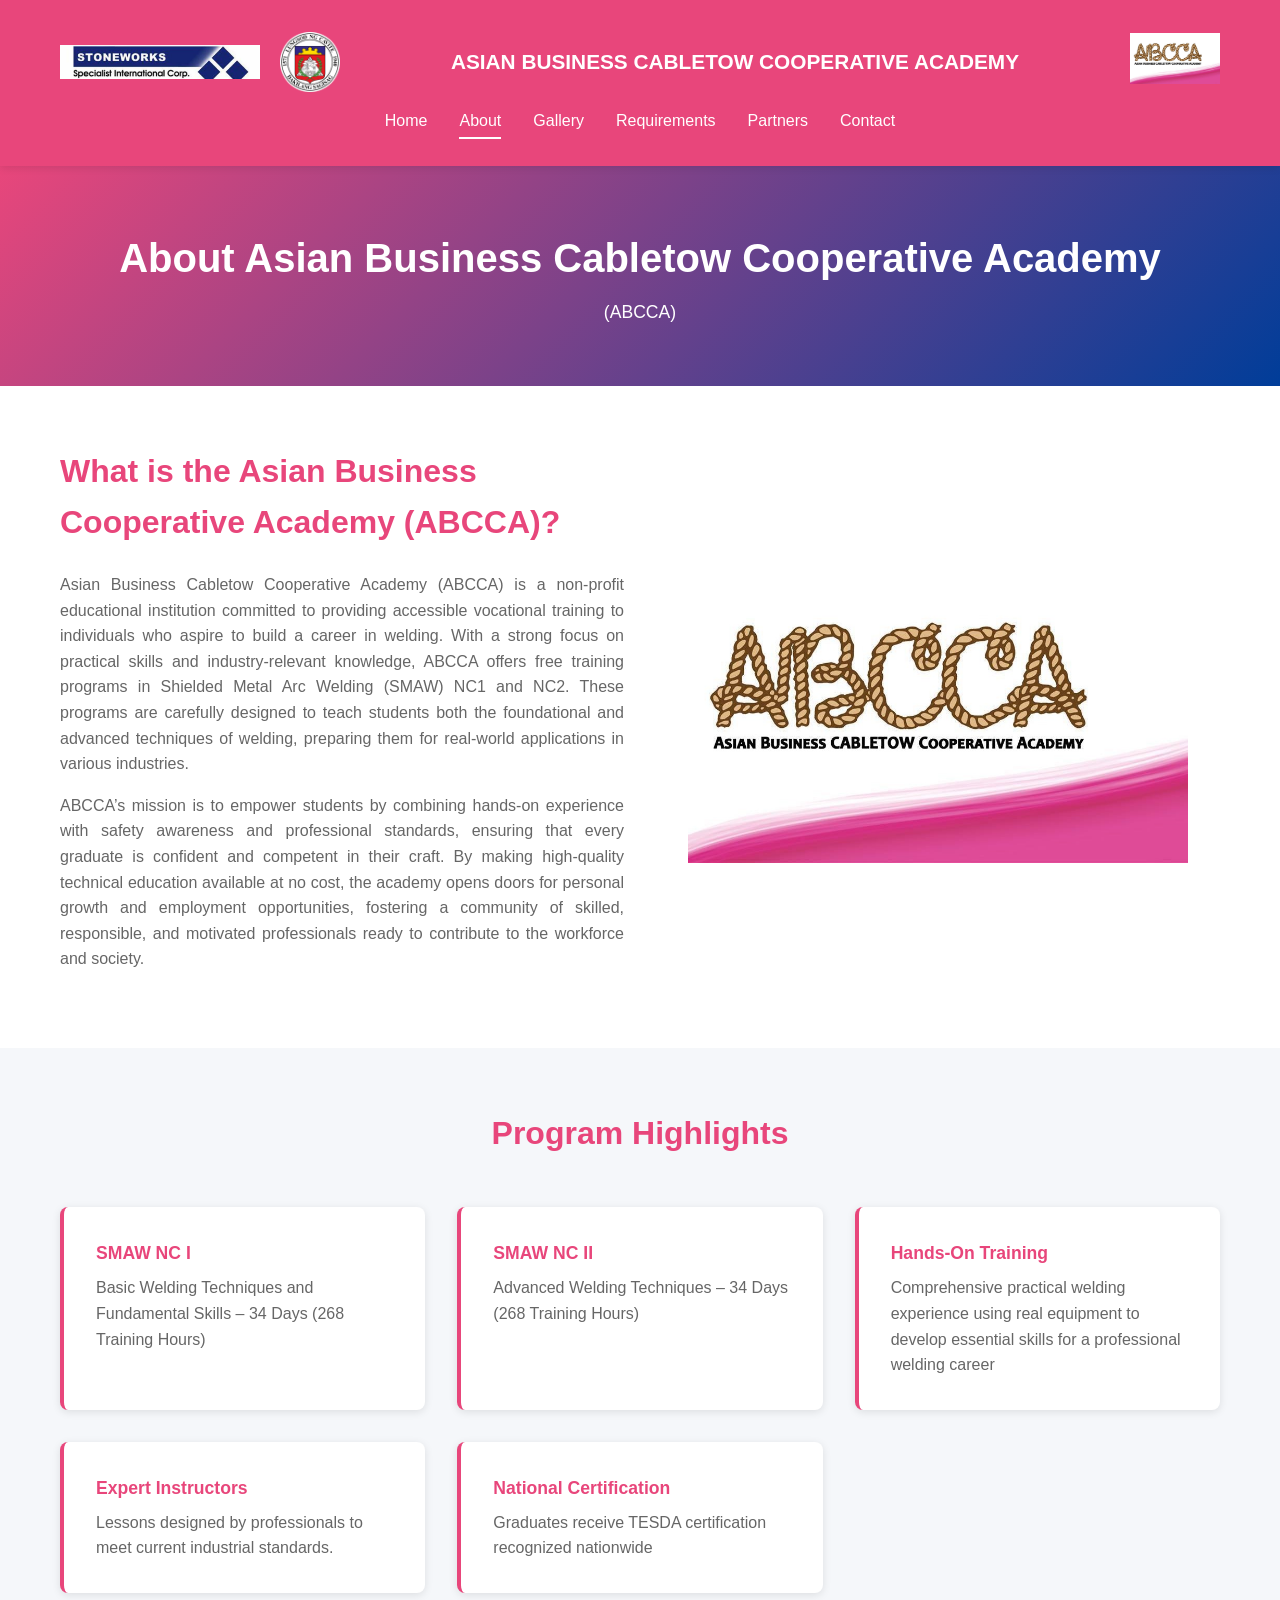
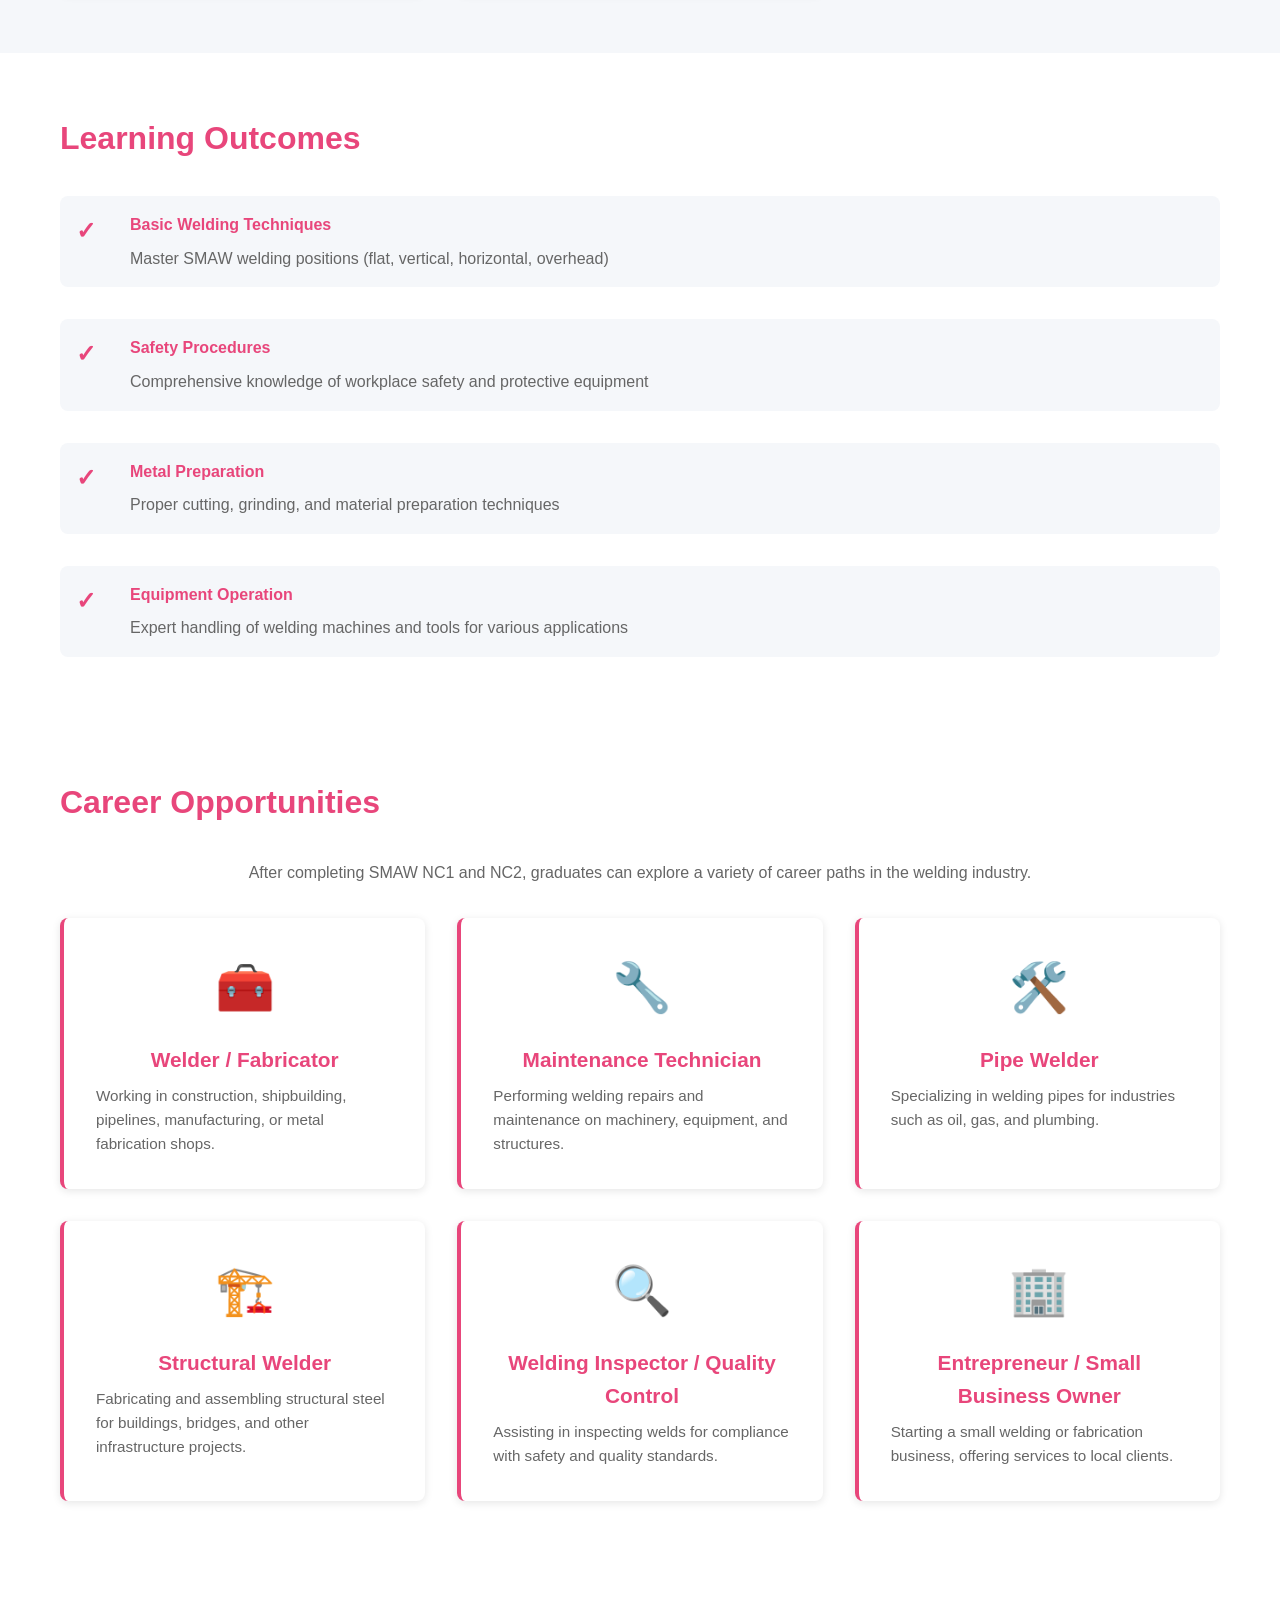
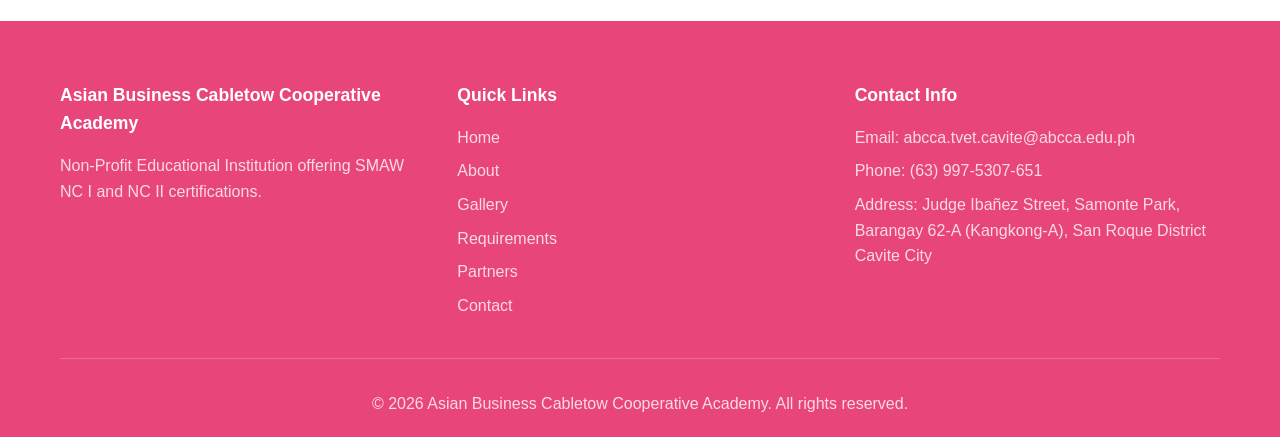
==== about.html @ 3b121208 "Add files via upload" ====
<!DOCTYPE html>
<html lang="en">
<head>
    <meta charset="UTF-8">
    <meta name="viewport" content="width=device-width, initial-scale=1.0">
    <title>About SMAW Welding Training Program</title>
    <link rel="stylesheet" href="styles.css">
</head>
<body>
    <!-- Navigation Bar -->
    <nav class="navbar">
        <div class="nav-container-vertical">

            <!-- TOP ROW -->
            <div class="header-top">

                <div class="logo-left">
                    <img src="SSIC_LOGO.jpg" alt="Stoneworks Logo">
                    <img src="LGU_LOGO.png" alt="LGU Logo">
                </div>

                <h1 class="site-title">
                    ASIAN BUSINESS CABLETOW COOPERATIVE ACADEMY
                </h1>

                <div class="logo-right">
                    <img src="ABCCA_LOGO.jpg" alt="ABCCA Logo">
                </div>

            </div>

            <!-- MENU -->
            <ul class="nav-menu-left" id="navMenu">
                <li><a href="index.html" >Home</a></li>
                <li><a href="about.html" class="active">About</a></li>
                <li><a href="projects.html">Gallery</a></li>
                <li><a href="sponsors.html">Requirements</a></li>
                <li><a href="partners.html">Partners</a></li>
                <li><a href="contact.html">Contact</a></li>
            </ul>

        </div>
    </nav>

    <!-- Main Content -->
    <main>
        <!-- Page Header -->
        <section class="page-header">
            <div class="container">
                <h2>About Asian Business Cabletow Cooperative Academy</h2>
                <p>(ABCCA)</p>
            </div>
        </section>

        <!-- Program Overview -->
        <section class="content-section">
            <div class="container">
                <div class="content-wrapper">
                    <div class="content-text">
                        <h3>What is the Asian Business Cooperative Academy (ABCCA)?</h3>
                        <p>Asian Business Cabletow Cooperative Academy (ABCCA) is a non-profit educational institution committed to providing accessible vocational training to individuals who aspire to build a career in welding. With a strong focus on practical skills and industry-relevant knowledge, ABCCA offers free training programs in Shielded Metal Arc Welding (SMAW) NC1 and NC2. These programs are carefully designed to teach students both the foundational and advanced techniques of welding, preparing them for real-world applications in various industries.</p>
                        <p>ABCCA’s mission is to empower students by combining hands-on experience with safety awareness and professional standards, ensuring that every graduate is confident and competent in their craft. By making high-quality technical education available at no cost, the academy opens doors for personal growth and employment opportunities, fostering a community of skilled, responsible, and motivated professionals ready to contribute to the workforce and society.</p>
                    </div>
                    <div class="content-image">
                        <img src="ABCCA_LOGO.jpg" style="width: 500px; height: 300px;">
                    </div>
                </div>
            </div>
        </section>

        <!-- Program Details -->
        <section class="program-details">
            <div class="container">
                <h3>Program Highlights</h3>
                <div class="details-grid">
                    <div class="detail-item">
                        <h4>SMAW NC I</h4>
                        <p>Basic Welding Techniques and Fundamental Skills – 34 Days (268 Training Hours)</p>
                    </div>
                    <div class="detail-item">
                        <h4>SMAW NC II</h4>
                        <p>Advanced Welding Techniques – 34 Days (268 Training Hours)</p>
                    </div>
                    <div class="detail-item">
                        <h4>Hands-On Training</h4>
                        <p>Comprehensive practical welding experience using real equipment to develop essential skills for a professional welding career</p>
                    </div>
                    <div class="detail-item">
                        <h4>Expert Instructors</h4>
                        <p>Lessons designed by professionals to meet current industrial standards.</p>
                    </div>
                    <div class="detail-item">
                        <h4>National Certification</h4>
                        <p>Graduates receive TESDA certification recognized nationwide</p>
                    </div>
                </div>
            </div>
        </section>

        <!-- Learning Outcomes -->
        <section class="content-section">
            <div class="container">
                <h3>Learning Outcomes</h3>
                <div class="outcomes-list">
                    <div class="outcome-item">
                        <span class="outcome-number">✓</span>
                        <div class="outcome-content">
                            <h4>Basic Welding Techniques</h4>
                            <p>Master SMAW welding positions (flat, vertical, horizontal, overhead)</p>
                        </div>
                    </div>
                    <div class="outcome-item">
                        <span class="outcome-number">✓</span>
                        <div class="outcome-content">
                            <h4>Safety Procedures</h4>
                            <p>Comprehensive knowledge of workplace safety and protective equipment</p>
                        </div>
                    </div>
                    <div class="outcome-item">
                        <span class="outcome-number">✓</span>
                        <div class="outcome-content">
                            <h4>Metal Preparation</h4>
                            <p>Proper cutting, grinding, and material preparation techniques</p>
                        </div>
                    </div>
                    <div class="outcome-item">
                        <span class="outcome-number">✓</span>
                        <div class="outcome-content">
                            <h4>Equipment Operation</h4>
                            <p>Expert handling of welding machines and tools for various applications</p>
                        </div>
                    </div>
                </div>
            </div>
        </section>

        <!-- Career Opportunities -->
       <section class="content-section">
    <div class="container">
        <h3>Career Opportunities</h3>
        <p style="text-align: center; color: var(--text-light); margin-bottom: 2rem;">
            After completing SMAW NC1 and NC2, graduates can explore a variety of career paths in the welding industry.
        </p>
        <div class="partners-grid">
            <div class="partner-card">
                <div class="partner-logo">🧰</div>
                <h4>Welder / Fabricator</h4>
                <p class="partner-summary">
                    Working in construction, shipbuilding, pipelines, manufacturing, or metal fabrication shops.
                </p>
            </div>

            <div class="partner-card">
                <div class="partner-logo">🔧</div>
                <h4>Maintenance Technician</h4>
                <p class="partner-summary">
                    Performing welding repairs and maintenance on machinery, equipment, and structures.
                </p>
            </div>

            <div class="partner-card">
                <div class="partner-logo">🛠️</div>
                <h4>Pipe Welder</h4>
                <p class="partner-summary">
                    Specializing in welding pipes for industries such as oil, gas, and plumbing.
                </p>
            </div>

            <div class="partner-card">
                <div class="partner-logo">🏗️</div>
                <h4>Structural Welder</h4>
                <p class="partner-summary">
                    Fabricating and assembling structural steel for buildings, bridges, and other infrastructure projects.
                </p>
            </div>

            <div class="partner-card">
                <div class="partner-logo">🔍</div>
                <h4>Welding Inspector / Quality Control</h4>
                <p class="partner-summary">
                    Assisting in inspecting welds for compliance with safety and quality standards.
                </p>
            </div>

            <div class="partner-card">
                <div class="partner-logo">🏢</div>
                <h4>Entrepreneur / Small Business Owner</h4>
                <p class="partner-summary">
                    Starting a small welding or fabrication business, offering services to local clients.
                </p>
            </div>
        </div>
    </div>
</section>
    </main>

    <!-- Footer -->
    <footer class="footer">
        <div class="container">
            <div class="footer-content">
                <div class="footer-section">
                    <h4>Asian Business Cabletow Cooperative Academy</h4>
                    <p>Non-Profit Educational Institution offering SMAW NC I and NC II certifications.</p>
                </div>
                <div class="footer-section">
                    <h4>Quick Links</h4>
                    <ul>
                        <li><a href="index.html">Home</a></li>
                        <li><a href="about.html">About</a></li>
                        <li><a href="projects.html">Gallery</a></li>
                        <li><a href="sponsors.html">Requirements</a></li>
                        <li><a href="partners.html">Partners</a></li>
                        <li><a href="contact.html">Contact</a></li>
                    </ul>
                </div>
                <div class="footer-section">
                    <h4>Contact Info</h4>
                    <p>Email: abcca.tvet.cavite@abcca.edu.ph</p>
                    <p>Phone: (63) 997-5307-651</p>
                    <p>Address: Judge Ibañez Street, Samonte Park, Barangay 62-A (Kangkong-A), San Roque District Cavite City</p>
                </div>
            </div>
            <div class="footer-bottom">
                <p>&copy; 2026 Asian Business Cabletow Cooperative Academy. All rights reserved.</p>
            </div>
        </div>
    </footer>

    <script src="script.js"></script>
</body>
</html>
---- styles.css ----
/* ===================================
   General Styles & Variables
   =================================== */

:root {
    --primary-color:#E8457Afd;
    --primary-dark: #003d99;
    --primary-light: #4d82b8;
    --secondary-color: #ffffff;
    --text-color: #333333;
    --text-light: #666666;
    --background-color: #f5f7fa;
    --border-color: #e0e0e0;
    --shadow: 0 2px 8px rgba(0, 0, 0, 0.1);
    --shadow-lg: 0 8px 16px rgba(0, 0, 0, 0.15);
}

* {
    margin: 0;
    padding: 0;
    box-sizing: border-box;
}

html {
    scroll-behavior: smooth;
}

body {
    font-family: 'Segoe UI', Tahoma, Geneva, Verdana, sans-serif;
    color: var(--text-color);
    line-height: 1.6;
    background-color: var(--secondary-color);
}

.container {
    max-width: 1200px;
    margin: 0 auto;
    padding: 0 20px;
}

/* ===================================
   Navigation Bar
   =================================== */

.navbar {
    background-color: var(--primary-color);
    padding: 1rem 0;
    position: sticky;
    top: 0;
    z-index: 100;
    box-shadow: var(--shadow);
}

.nav-container-vertical {
    max-width: 1200px;
    margin: 0 auto;
    padding: 1rem 20px;
    display: flex;
    flex-direction: column;
    gap: 1rem;
}

.logo h1 {
    color: var(--secondary-color);
    font-size: 1.5rem;
    font-weight: 700;
    text-decoration: none;
    white-space: nowrap;
}

.nav-menu-left{
    display:flex;
    justify-content:center;
    list-style:none;
    gap:2rem;
    flex-wrap:wrap;
    align-items:center;
}

.nav-menu-left a {
    color: var(--secondary-color);
    text-decoration: none;
    font-weight: 500;
    transition: color 0.3s ease;
    padding: 0.5rem 0;
    border-bottom: 2px solid transparent;
    position:relative;
}

.nav-menu-left a::after{
    content:"";
    position:absolute;
    left:0;
    bottom:-5px;
    width:0%;
    height:2px;
    background:white;
    transition:0.3s;
}

.nav-menu-left a:hover::after{
    width:100%;
}

.nav-menu-left a:hover,
.nav-menu-left a.active {
    color: #fff;
    border-bottom-color: var(--secondary-color);
}

.menu-toggle {
    display: none;
    flex-direction: column;
    background: none;
    border: none;
    cursor: pointer;
    gap: 0.5rem;
}

.menu-toggle span {
    width: 25px;
    height: 3px;
    background-color: var(--secondary-color);
    border-radius: 3px;
    transition: 0.3s ease;
}



/* HEADER TOP AREA */
.logo{
    display:flex;
    align-items:center;
    justify-content:space-between;
    width:100%;
}

/* LEFT PARTNER LOGOS */
.logo-left{
    display:flex;
    align-items:center;
    gap:25px;
}

/* CONTROL LOGO SIZES */
.logo-left img:first-child{
    width:200px;
    height:auto;
}

.logo-left img:last-child{
    width:70px;
    height:auto;
}

/* RIGHT LOGO */
.logo > img{
    width:90px;
    height:auto;
}

/* CENTER TITLE */
.logo h1{
    flex:1;
    text-align:center;
    font-size:1.2rem;
    letter-spacing:1px;
}

/* HEADER TOP ROW */
.header-top{
    display:flex;
    align-items:center;
    justify-content:space-between;
    width:100%;
}

/* LEFT LOGOS */
.logo-left{
    display:flex;
    align-items:center;
    gap:20px;
}

.logo-left img:first-child{
    width:200px;
}

.logo-left img:last-child{
    width:60px;
}

/* CENTER TITLE */
.site-title{
    flex:1;
    text-align:center;
    font-size:1.3rem;
    color:var(--secondary-color);
    font-weight:700;
}

/* RIGHT LOGO */
.logo-right img{
    width:90px;
}

/* MENU CENTER */
.nav-menu-left{
    justify-content:center;
}

/* ===================================
   Hero Section
   =================================== */

.hero {
    background: linear-gradient(135deg, var(--primary-color) 0%, var(--primary-dark) 100%);
    color: var(--secondary-color);
    padding: 100px 20px;
    text-align: center;
    min-height: 500px;
    display: flex;
    align-items: center;
    justify-content: center;
}

.hero-content h2 {
    font-size: 3rem;
    margin-bottom: 1rem;
    font-weight: 700;
}

.hero-content p {
    font-size: 1.5rem;
    margin-bottom: 2rem;
    font-weight: 300;
}

/* ===================================
   Buttons
   =================================== */

.btn {
    display: inline-block;
    padding: 12px 30px;
    border: none;
    border-radius: 5px;
    font-size: 1rem;
    cursor: pointer;
    transition: all 0.3s ease;
    text-decoration: none;
    font-weight: 600;
}

.btn-primary {
    background-color: var(--primary-color);
    color: var(--secondary-color);
}

.btn-primary:hover {
    background-color: var(--primary-dark);
    transform: translateY(-2px);
    box-shadow: var(--shadow-lg);
}

.btn-secondary {
    background-color: var(--secondary-color);
    color: var(--primary-color);
    border: 2px solid var(--primary-color);
}

.btn-secondary:hover {
    background-color: var(--primary-color);
    color: var(--secondary-color);
    transform: translateY(-2px);
}

.btn-small {
    padding: 8px 16px;
    font-size: 0.9rem;
}

/* ===================================
   Features Section
   =================================== */

.features {
    background-color: var(--background-color);
    padding: 80px 20px;
}

.features h2 {
    text-align: center;
    font-size: 2.5rem;
    margin-bottom: 3rem;
    color: var(--primary-color);
}

.features-grid {
    display: grid;
    grid-template-columns: repeat(auto-fit, minmax(250px, 1fr));
    gap: 2rem;
}

.feature-card {
    background: var(--secondary-color);
    padding: 2rem;
    border-radius: 8px;
    text-align: center;
    box-shadow: var(--shadow);
    transition: all 0.3s ease;
}

.feature-card:hover {
    transform: translateY(-5px);
    box-shadow: var(--shadow-lg);
}

.feature-icon {
    font-size: 3rem;
    margin-bottom: 1rem;
}

.feature-card h3 {
    color: var(--primary-color);
    margin-bottom: 1rem;
    font-size: 1.3rem;
}

.feature-card p {
    color: var(--text-light);
}

/* ===================================
   CTA Section
   =================================== */

.cta {
    background: linear-gradient(135deg, var(--primary-color) 0%, var(--primary-dark) 100%);
    color: var(--secondary-color);
    padding: 60px 20px;
    text-align: center;
}

.cta h2 {
    font-size: 2.5rem;
    margin-bottom: 1rem;
}

.cta p {
    font-size: 1.2rem;
    margin-bottom: 2rem;
}

/* ===================================
   Page Header
   =================================== */

.page-header {
    background: linear-gradient(135deg, var(--primary-color) 0%, var(--primary-dark) 100%);
    color: var(--secondary-color);
    padding: 60px 20px;
    text-align: center;
}

.page-header h2 {
    font-size: 2.5rem;
    margin-bottom: 0.5rem;
}

.page-header p {
    font-size: 1.1rem;
    font-weight: 300;
}

/* ===================================
   Content Sections
   =================================== */

.content-section {
    padding: 60px 20px;
}

.content-section h3 {
    font-size: 2rem;
    color: var(--primary-color);
    margin-bottom: 2rem;
}

.content-wrapper {
    display: grid;
    grid-template-columns: 1fr 1fr;
    gap: 2rem;
    align-items: center;
}

.content-text h3 {
    color: var(--primary-color);
    margin-bottom: 1.5rem;
}

.content-text p {
    color: var(--text-light);
    margin-bottom: 1rem;
    text-align: justify;
}

.content-image {
    text-align: center;
}

.placeholder-image {
    font-size: 8rem;
    background: var(--background-color);
    padding: 40px;
    border-radius: 8px;
    display: inline-block;
}

/* ===================================
   Contact Section (centering adjustments)
   =================================== */

.contact-info {
    max-width: 1000px;
    margin: 0 auto;
    padding: 40px 20px;
}

.contact-info h3 {
    text-align: center;
    margin-bottom: 2rem;
    color: var(--primary-color);
    font-size: 2rem;
}

.contact-info-grid {
    display: grid;
    grid-template-columns: repeat(auto-fit, minmax(300px, 1fr));
    gap: 2rem;
}

.contact-info .info-item {
    background: var(--secondary-color);
    padding: 1.5rem;
    border-radius: 8px;
    box-shadow: var(--shadow);
    display: flex;
    align-items: flex-start;
    gap: 1rem;
    transition: all 0.3s ease;
}

.contact-info .info-item:hover {
    transform: translateY(-2px);
    box-shadow: var(--shadow-lg);
}

.contact-info .info-icon {
    font-size: 2.5rem;
    min-width: 50px;
}

.contact-info .info-content h4 {
    color: var(--primary-color);
    margin-bottom: 0.5rem;
    font-size: 1.1rem;
}

.contact-info .info-content p {
    margin: 0.25rem 0;
    color: var(--text-light);
}

.contact-info .social-links {
    background: var(--secondary-color);
    padding: 1.5rem;
    border-radius: 8px;
    box-shadow: var(--shadow);
    text-align: center;
}

.contact-info .social-links h4 {
    color: var(--primary-color);
    margin-bottom: 1rem;
}

.social-icons {
    display: flex;
    justify-content: center;
    gap: 1rem;
    flex-wrap: wrap;
}

.social-icon {
    display: inline-block;
    padding: 0.5rem 1rem;
    background: var(--primary-color);
    color: var(--secondary-color);
    text-decoration: none;
    border-radius: 5px;
    transition: all 0.3s ease;
}

.social-icon:hover {
    background: var(--primary-dark);
    transform: translateY(-2px);
}

/* ===================================
   Program Details
   =================================== */

.program-details {
    background-color: var(--background-color);
    padding: 60px 20px;
}

.program-details h3 {
    text-align: center;
    font-size: 2rem;
    color: var(--primary-color);
    margin-bottom: 3rem;
}

.details-grid {
    display: grid;
    grid-template-columns: repeat(auto-fit, minmax(300px, 1fr));
    gap: 2rem;
}

.detail-item {
    background: var(--secondary-color);
    padding: 2rem;
    border-radius: 8px;
    box-shadow: var(--shadow);
    border-left: 4px solid var(--primary-color);
}

.detail-item h4 {
    color: var(--primary-color);
    margin-bottom: 0.5rem;
    font-size: 1.1rem;
}

.detail-item p {
    color: var(--text-light);
}

/* ===================================
   Learning Outcomes
   =================================== */

.outcomes-list {
    display: grid;
    gap: 2rem;
}

.outcome-item {
    display: flex;
    gap: 1.5rem;
    padding: 1rem;
    background: var(--background-color);
    border-radius: 8px;
    align-items: flex-start;
}

.outcome-number {
    font-size: 1.5rem;
    color: var(--primary-color);
    font-weight: bold;
    min-width: 30px;
}

.outcome-content h4 {
    color: var(--primary-color);
    margin-bottom: 0.5rem;
}

.outcome-content p {
    color: var(--text-light);
}

/* ===================================
   Trainees Grid
   =================================== */

.trainees-grid {
    display: grid;
    grid-template-columns: repeat(auto-fit, minmax(280px, 1fr));
    gap: 2rem;
}

.trainee-card {
    background: var(--secondary-color);
    padding: 2rem;
    border-radius: 8px;
    box-shadow: var(--shadow);
    text-align: center;
    transition: all 0.3s ease;
}

.trainee-card:hover {
    transform: translateY(-8px);
    box-shadow: var(--shadow-lg);
}

.trainee-avatar {
    font-size: 4rem;
    margin-bottom: 1rem;
}

.trainee-card h4 {
    font-size: 1.3rem;
    color: var(--primary-color);
    margin-bottom: 0.5rem;
}

.trainee-card .role {
    color: var(--primary-color);
    font-weight: 600;
    margin-bottom: 1rem;
}

.trainee-card .bio {
    color: var(--text-light);
    font-size: 0.95rem;
    margin-bottom: 1rem;
}

.skills {
    display: flex;
    flex-wrap: wrap;
    gap: 0.5rem;
    justify-content: center;
}

.skill-tag {
    background-color: var(--background-color);
    color: var(--primary-color);
    padding: 0.5rem 1rem;
    border-radius: 20px;
    font-size: 0.85rem;
    font-weight: 600;
    border: 1px solid var(--primary-color);
}

/* ===================================
   Projects Grid
   =================================== */

.projects-grid {
    display: grid;
    grid-template-columns: repeat(auto-fill, minmax(300px, 1fr));
    gap: 2rem;
}

.project-card {
    background: var(--secondary-color);
    padding: 2rem;
    border-radius: 8px;
    box-shadow: var(--shadow);
    transition: all 0.3s ease;
    border-top: 4px solid var(--primary-color);
}

.project-card:hover {
    transform: translateY(-8px);
    box-shadow: var(--shadow-lg);
}

.project-image {
    font-size: 3rem;
    text-align: center;
    margin-bottom: 1rem;
}

.project-card h4 {
    color: var(--primary-color);
    font-size: 1.3rem;
    margin-bottom: 0.5rem;
}

.project-category {
    color: var(--primary-light);
    font-weight: 600;
    font-size: 0.9rem;
    margin-bottom: 0.5rem;
}

.project-description {
    color: var(--text-light);
    margin-bottom: 1rem;
    font-size: 0.95rem;
}

.project-tech {
    display: flex;
    flex-wrap: wrap;
    gap: 0.5rem;
    margin-bottom: 1rem;
}

.tech-tag {
    background-color: var(--background-color);
    color: var(--primary-color);
    padding: 0.4rem 0.8rem;
    border-radius: 15px;
    font-size: 0.8rem;
    font-weight: 600;
}

/* ===================================
   Stats Section
   =================================== */

.stats {
    background: linear-gradient(135deg, var(--primary-color) 0%, var(--primary-dark) 100%);
    padding: 60px 20px;
    color: var(--secondary-color);
}

.stats .container {
    display: grid;
    grid-template-columns: repeat(auto-fit, minmax(200px, 1fr));
    gap: 2rem;
    text-align: center;
}

.stat-box h3 {
    font-size: 2.5rem;
    margin-bottom: 0.5rem;
}

.stat-box p {
    font-size: 1.1rem;
    font-weight: 500;
}

/* ===================================
   Contact Section
   =================================== */

.contact-wrapper {
    display: grid;
    grid-template-columns: 1fr 1fr;
    gap: 3rem;
    margin-top: 2rem;
}

.contact-form h3,
.contact-info h3 {
    color: var(--primary-color);
    margin-bottom: 2rem;
    font-size: 1.5rem;
}

.form-group {
    margin-bottom: 1.5rem;
}

.form-group label {
    display: block;
    margin-bottom: 0.5rem;
    color: var(--text-color);
    font-weight: 600;
}

.form-group input,
.form-group textarea {
    width: 100%;
    padding: 12px;
    border: 1px solid var(--border-color);
    border-radius: 5px;
    font-family: inherit;
    font-size: 1rem;
    transition: border-color 0.3s ease;
}

.form-group input:focus,
.form-group textarea:focus {
    outline: none;
    border-color: var(--primary-color);
    box-shadow: 0 0 0 3px rgba(0, 82, 204, 0.1);
}

#formStatus {
    margin-top: 1rem;
    padding: 1rem;
    border-radius: 5px;
    display: none;
}

#formStatus.success {
    background-color: #d4edda;
    color: #155724;
    border: 1px solid #c3e6cb;
    display: block;
}

#formStatus.error {
    background-color: #f8d7da;
    color: #721c24;
    border: 1px solid #f5c6cb;
    display: block;
}

.contact-info {
    background: var(--background-color);
    padding: 2rem;
    border-radius: 8px;
}

.info-item {
    display: flex;
    gap: 1rem;
    margin-bottom: 2rem;
    padding-bottom: 2rem;
    border-bottom: 1px solid var(--border-color);
}

.info-item:last-child {
    border-bottom: none;
}

.info-icon {
    font-size: 2rem;
    min-width: 50px;
    text-align: center;
}

.info-content h4 {
    color: var(--primary-color);
    margin-bottom: 0.5rem;
}

.info-content p {
    color: var(--text-light);
    margin-bottom: 0.3rem;
}

.info-content a {
    color: var(--primary-color);
    text-decoration: none;
}

.info-content a:hover {
    text-decoration: underline;
}

.social-links {
    margin-top: 1.5rem;
}

.social-links h4 {
    color: var(--primary-color);
    margin-bottom: 1rem;
}

.social-icons {
    display: flex;
    gap: 1rem;
    flex-wrap: wrap;
}

.social-icon {
    background-color: var(--primary-color);
    color: var(--secondary-color);
    padding: 0.7rem 1.2rem;
    border-radius: 5px;
    text-decoration: none;
    transition: all 0.3s ease;
}

.social-icon:hover {
    background-color: var(--primary-dark);
    transform: translateY(-2px);
}

/* ===================================
   FAQ Section
   =================================== */

.faq-section {
    background-color: var(--background-color);
    padding: 60px 20px;
}

.faq-section h3 {
    text-align: center;
    font-size: 2rem;
    color: var(--primary-color);
    margin-bottom: 3rem;
}

.faq-list {
    max-width: 800px;
    margin: 0 auto;
}

.faq-item {
    background: var(--secondary-color);
    margin-bottom: 1rem;
    border-radius: 8px;
    overflow: hidden;
    box-shadow: var(--shadow);
}

.faq-question {
    background-color: var(--background-color);
    color: var(--primary-color);
    padding: 1.5rem;
    cursor: pointer;
    font-weight: 600;
    transition: all 0.3s ease;
    border: none;
    font-size: 1rem;
    text-align: left;
    width: 100%;
    display: flex;
    justify-content: space-between;
    align-items: center;
}

.faq-question:hover {
    background-color: #f0f6ff;
    padding-left: 2rem;
}

.faq-question::after {
    content: '+';
    font-weight: bold;
    font-size: 1.5rem;
}

.faq-question.active::after {
    content: '−';
}

.faq-answer {
    display: none;
    color: var(--text-light);
    padding: 1.5rem;
    line-height: 1.8;
}

.faq-answer.active {
    display: block;
}

/* ===================================
   Sponsor Logos Bar
   =================================== */

.sponsor-logos-bar {
    background-color: #f0f6ff;
    padding: 1.5rem 0;
    border-bottom: 2px solid var(--border-color);
}

.sponsor-label {
    text-align: center;
    color: var(--primary-color);
    font-weight: 600;
    margin-bottom: 1rem;
    font-size: 0.95rem;
}

.sponsor-logos {
    display: flex;
    justify-content: center;
    align-items: center;
    flex-wrap: wrap;
    gap: 2rem;
}

.sponsor-logo-item {
    display: flex;
    align-items: center;
    gap: 0.5rem;
    padding: 0.5rem 1rem;
    background: var(--secondary-color);
    border-radius: 5px;
    box-shadow: 0 2px 4px rgba(0, 0, 0, 0.05);
    transition: all 0.3s ease;
}

.sponsor-logo-item:hover {
    transform: translateY(-2px);
    box-shadow: 0 4px 8px rgba(0, 0, 0, 0.1);
}

.logo-icon {
    font-size: 1.5rem;
}

.logo-text {
    font-weight: 600;
    color: var(--primary-color);
    font-size: 0.9rem;
}

/* ===================================
   Partners Grid
   =================================== */

.partners-grid {
    display: grid;
    grid-template-columns: repeat(auto-fit, minmax(320px, 1fr));
    gap: 2rem;
}

.partner-card {
    background: var(--secondary-color);
    padding: 2rem;
    border-radius: 8px;
    box-shadow: var(--shadow);
    transition: all 0.3s ease;
    border-left: 4px solid var(--primary-color);
}

.partner-card:hover {
    transform: translateY(-5px);
    box-shadow: var(--shadow-lg);
}

.partner-logo {
    font-size: 3rem;
    margin-bottom: 1rem;
    text-align: center;
}

.partner-card h4 {
    color: var(--primary-color);
    font-size: 1.3rem;
    margin-bottom: 0.5rem;
    text-align: center;
}

.partner-industry {
    color: var(--primary-light);
    font-weight: 600;
    font-size: 0.95rem;
    text-align: center;
    margin-bottom: 1rem;
}

.partner-summary {
    color: var(--text-light);
    font-size: 0.95rem;
    line-height: 1.6;
}

/* ===================================
   Benefits Section
   =================================== */

.benefits-section {
    background-color: var(--background-color);
    padding: 60px 20px;
}

.benefits-section h3 {
    text-align: center;
    font-size: 2rem;
    color: var(--primary-color);
    margin-bottom: 3rem;
}

.benefits-list {
    display: grid;
    grid-template-columns: repeat(auto-fit, minmax(250px, 1fr));
    gap: 2rem;
}

.benefit-item {
    background: var(--secondary-color);
    padding: 2rem;
    border-radius: 8px;
    box-shadow: var(--shadow);
    text-align: center;
}

.benefit-number {
    font-size: 2.5rem;
    font-weight: 700;
    color: var(--primary-color);
    margin-bottom: 1rem;
}

.benefit-item h4 {
    color: var(--primary-color);
    font-size: 1.2rem;
    margin-bottom: 0.5rem;
}

.benefit-item p {
    color: var(--text-light);
    font-size: 0.95rem;
}

/* ===================================
   Sponsors Section
   =================================== */

.sponsors-intro {
    text-align: center;
    margin-bottom: 2rem;
}

.sponsors-intro h3 {
    color: var(--primary-color);
    font-size: 2rem;
    margin-bottom: 1rem;
}

.sponsors-intro p {
    color: var(--text-light);
    font-size: 1.1rem;
    line-height: 1.8;
    max-width: 800px;
    margin: 0 auto;
}

.sponsors-section {
    padding: 60px 20px;
    background-color: var(--background-color);
}

.sponsors-section:nth-child(even) {
    background-color: var(--secondary-color);
}

.sponsors-section h3 {
    text-align: center;
    font-size: 2rem;
    color: var(--primary-color);
    margin-bottom: 3rem;
}

.sponsors-grid {
    display: grid;
    gap: 2rem;
    margin-bottom: 2rem;
}

.platinum-sponsors {
    grid-template-columns: repeat(auto-fit, minmax(320px, 1fr));
}

.gold-sponsors {
    grid-template-columns: repeat(auto-fit, minmax(280px, 1fr));
}

.silver-sponsors {
    grid-template-columns: repeat(auto-fit, minmax(250px, 1fr));
}

.sponsor-card {
    background: var(--secondary-color);
    padding: 2rem;
    border-radius: 8px;
    box-shadow: var(--shadow);
    transition: all 0.3s ease;
    border-top: 4px solid var(--primary-color);
    display: flex;
    flex-direction: column;
}

.sponsor-card:hover {
    transform: translateY(-8px);
    box-shadow: var(--shadow-lg);
}

.sponsor-card.platinum {
    border-top-width: 6px;
    background: linear-gradient(135deg, #f5f7fa 0%, #ffffff 100%);
}

.sponsor-card.gold {
    border-top-color: #d4a574;
}

.sponsor-card.silver {
    border-top-color: #c0c0c0;
}

.sponsor-logo {
    font-size: 3.5rem;
    text-align: center;
    margin-bottom: 1rem;
}

.sponsor-card h4 {
    color: var(--primary-color);
    font-size: 1.4rem;
    margin-bottom: 0.5rem;
    text-align: center;
}

.sponsor-category {
    color: var(--primary-light);
    font-weight: 600;
    font-size: 0.95rem;
    text-align: center;
    margin-bottom: 1rem;
}

.sponsor-description {
    color: var(--text-light);
    font-size: 0.95rem;
    margin-bottom: 1.5rem;
    flex-grow: 1;
    line-height: 1.6;
}

.sponsor-link {
    color: var(--primary-color);
    text-decoration: none;
    font-weight: 600;
    transition: color 0.3s ease;
    align-self: center;
}

.sponsor-link:hover {
    color: var(--primary-dark);
}

/* ===================================
   Benefits Grid
   =================================== */

.benefits-grid {
    display: grid;
    grid-template-columns: repeat(auto-fit, minmax(250px, 1fr));
    gap: 2rem;
}

.benefit-card {
    background: var(--secondary-color);
    padding: 2rem;
    border-radius: 8px;
    box-shadow: var(--shadow);
    text-align: center;
    transition: all 0.3s ease;
    border-left: 4px solid var(--primary-color);
}

.benefit-card:hover {
    transform: translateY(-5px);
    box-shadow: var(--shadow-lg);
}

.benefit-icon {
    font-size: 2.5rem;
    margin-bottom: 1rem;
}

.benefit-card h4 {
    color: var(--primary-color);
    margin-bottom: 0.5rem;
    font-size: 1.2rem;
}

.benefit-card p {
    color: var(--text-light);
    font-size: 0.95rem;
}

/* ===================================
   Sponsorship Tiers
   =================================== */

.tiers-grid {
    display: grid;
    grid-template-columns: repeat(auto-fit, minmax(250px, 1fr));
    gap: 2rem;
}

.tier-card {
    background: var(--secondary-color);
    padding: 2rem;
    border-radius: 8px;
    box-shadow: var(--shadow);
    border-top: 4px solid var(--primary-color);
    transition: all 0.3s ease;
}

.tier-card:hover {
    transform: translateY(-5px);
    box-shadow: var(--shadow-lg);
}

.tier-card h4 {
    color: var(--primary-color);
    font-size: 1.4rem;
    margin-bottom: 0.5rem;
}

.tier-price {
    font-size: 1.3rem;
    color: var(--primary-dark);
    font-weight: 700;
    margin-bottom: 1.5rem;
}

.tier-features {
    list-style: none;
}

.tier-features li {
    color: var(--text-light);
    padding: 0.5rem 0;
    border-bottom: 1px solid var(--border-color);
    font-size: 0.95rem;
}

.tier-features li:last-child {
    border-bottom: none;
}

/* ===================================
   Testimonials Section
   =================================== */

.testimonials-section {
    background-color: var(--background-color);
    padding: 60px 20px;
}

.testimonials-section h3 {
    text-align: center;
    font-size: 2rem;
    color: var(--primary-color);
    margin-bottom: 3rem;
}

.testimonials-grid {
    display: grid;
    grid-template-columns: repeat(auto-fit, minmax(300px, 1fr));
    gap: 2rem;
}

.testimonial-card {
    background: var(--secondary-color);
    padding: 2rem;
    border-radius: 8px;
    box-shadow: var(--shadow);
    border-left: 4px solid var(--primary-color);
    transition: all 0.3s ease;
}

.testimonial-card:hover {
    transform: translateY(-5px);
    box-shadow: var(--shadow-lg);
}

.testimonial-text p {
    color: var(--text-light);
    font-style: italic;
    font-size: 1rem;
    line-height: 1.8;
    margin-bottom: 1.5rem;
}

.testimonial-text p::before {
    content: '"';
    font-size: 2rem;
    color: var(--primary-light);
}

.testimonial-text p::after {
    content: '"';
    font-size: 2rem;
    color: var(--primary-light);
}

.testimonial-author {
    border-top: 1px solid var(--border-color);
    padding-top: 1rem;
}

.testimonial-author p {
    color: var(--text-color);
    margin: 0.3rem 0;
}

.testimonial-author p strong {
    color: var(--primary-color);
    font-weight: 600;
}

.author-title {
    color: var(--primary-light) !important;
    font-size: 0.9rem;
    font-weight: 500;
}

/* ===================================
   Footer
   =================================== */

.footer {
    background-color: var(--primary-color);
    color: var(--secondary-color);
    padding: 60px 20px 20px;
    margin-top: 60px;
}

.footer-content {
    display: grid;
    grid-template-columns: repeat(auto-fit, minmax(250px, 1fr));
    gap: 2rem;
    margin-bottom: 2rem;
}

.footer-section h4 {
    margin-bottom: 1rem;
    font-size: 1.1rem;
}

.footer-section p {
    color: rgba(255, 255, 255, 0.8);
    margin-bottom: 0.5rem;
}

.footer-section ul {
    list-style: none;
}

.footer-section ul li {
    margin-bottom: 0.5rem;
}

.footer-section a {
    color: rgba(255, 255, 255, 0.8);
    text-decoration: none;
    transition: color 0.3s ease;
}

.footer-section a:hover {
    color: var(--secondary-color);
}

.footer-bottom {
    text-align: center;
    padding-top: 2rem;
    border-top: 1px solid rgba(255, 255, 255, 0.2);
    color: rgba(255, 255, 255, 0.8);
}

/* ===================================
   Responsive Design - Tablet
   =================================== */

@media (max-width: 768px) {
    .nav-menu {
        gap: 1rem;
    }

    .nav-menu a {
        font-size: 0.95rem;
    }

    .hero-content h2 {
        font-size: 2rem;
    }

    .hero-content p {
        font-size: 1.1rem;
    }

    .features h2,
    .page-header h2,
    .cta h2 {
        font-size: 1.8rem;
    }

    .features-grid {
        grid-template-columns: repeat(auto-fit, minmax(200px, 1fr));
        gap: 1.5rem;
    }

    .content-wrapper {
        grid-template-columns: 1fr;
    }

    .contact-wrapper {
        grid-template-columns: 1fr;
    }

    .trainees-grid,
    .projects-grid {
        grid-template-columns: repeat(auto-fit, minmax(250px, 1fr));
    }

    .details-grid {
        grid-template-columns: repeat(auto-fit, minmax(250px, 1fr));
    }

    .sponsors-grid {
        gap: 1.5rem;
    }

    .platinum-sponsors {
        grid-template-columns: repeat(auto-fit, minmax(280px, 1fr));
    }

    .gold-sponsors {
        grid-template-columns: repeat(auto-fit, minmax(250px, 1fr));
    }

    .silver-sponsors {
        grid-template-columns: repeat(auto-fit, minmax(220px, 1fr));
    }

    .benefits-grid {
        grid-template-columns: repeat(auto-fit, minmax(200px, 1fr));
    }

    .tiers-grid {
        grid-template-columns: repeat(auto-fit, minmax(220px, 1fr));
    }

    .testimonials-grid {
        grid-template-columns: repeat(auto-fit, minmax(280px, 1fr));
    }
}

/* ===================================
   Responsive Design - Mobile
   =================================== */

@media (max-width: 768px) {
    /* Navigation */
    .menu-toggle {
        display: flex;
    }

    .nav-menu {
        position: absolute;
        top: 70px;
        left: 0;
        right: 0;
        background-color: var(--primary-dark);
        flex-direction: column;
        gap: 0;
        max-height: 0;
        overflow: hidden;
        transition: max-height 0.3s ease;
    }

    .nav-menu.active {
        max-height: 400px;
    }

    .nav-menu li {
        padding: 1rem 20px;
        border-bottom: 1px solid rgba(255, 255, 255, 0.1);
    }

    .nav-menu a {
        border-bottom: none;
        display: block;
    }

    /* Hero Section */
    .hero {
        padding: 60px 20px;
        min-height: 300px;
    }

    .hero-content h2 {
        font-size: 1.8rem;
    }

    .hero-content p {
        font-size: 1rem;
    }

    /* Content Sections */
    .content-section {
        padding: 40px 20px;
    }

    .content-section h3 {
        font-size: 1.5rem;
    }

    .page-header {
        padding: 40px 20px;
    }

    .page-header h2 {
        font-size: 1.8rem;
    }

    .page-header p {
        font-size: 1rem;
    }

    /* Buttons */
    .btn {
        padding: 10px 20px;
        font-size: 0.9rem;
    }

    /* Features */
    .features {
        padding: 40px 20px;
    }

    .features h2 {
        font-size: 1.5rem;
        margin-bottom: 2rem;
    }

    .feature-card {
        padding: 1.5rem;
    }

    .feature-icon {
        font-size: 2.5rem;
    }

    /* CTA */
    .cta {
        padding: 40px 20px;
    }

    .cta h2 {
        font-size: 1.5rem;
    }

    .cta p {
        font-size: 1rem;
    }

    /* Trainees */
    .trainees-grid {
        grid-template-columns: 1fr;
    }

    .trainee-card {
        padding: 1.5rem;
    }

    /* Projects */
    .projects-grid {
        grid-template-columns: 1fr;
    }

    /* Stats */
    .stats .container {
        grid-template-columns: repeat(2, 1fr);
        gap: 1rem;
    }

    .stat-box h3 {
        font-size: 1.8rem;
    }

    /* Contact */
    .contact-wrapper {
        grid-template-columns: 1fr;
        gap: 2rem;
    }

    .contact-info {
        padding: 1.5rem;
    }

    /* FAQ */
    .faq-section {
        padding: 40px 20px;
    }

    .faq-section h3 {
        font-size: 1.5rem;
    }

    .faq-question {
        padding: 1rem;
        font-size: 0.95rem;
    }

    /* Footer */
    .footer {
        padding: 40px 20px 20px;
    }

    .footer-content {
        gap: 1.5rem;
    }

    .footer-section h4 {
        font-size: 1rem;
    }

    .outcomes-list {
        gap: 1rem;
    }

    .outcome-item {
        padding: 0.8rem;
        gap: 1rem;
    }

    .social-icons {
        flex-direction: column;
    }

    .social-icon {
        width: 100%;
        text-align: center;
    }

    .program-details h3,
    .content-section h3 {
        font-size: 1.5rem;
    }

    .details-grid {
        grid-template-columns: 1fr;
    }

    .detail-item {
        padding: 1.5rem;
    }

    .placeholder-image {
        font-size: 5rem;
        padding: 30px;
    }

    .sponsors-intro h3 {
        font-size: 1.5rem;
    }

    .sponsor-card {
        padding: 1.5rem;
    }

    .sponsor-logo {
        font-size: 2.5rem;
    }

    .sponsor-card h4 {
        font-size: 1.2rem;
    }

    .benefits-grid {
        grid-template-columns: 1fr;
    }

    .benefit-card {
        padding: 1.5rem;
    }

    .tier-card {
        padding: 1.5rem;
    }

    .tier-card h4 {
        font-size: 1.2rem;
    }

    .testimonials-grid {
        grid-template-columns: 1fr;
    }

    .testimonial-card {
        padding: 1.5rem;
    }

    .sponsor-logos {
        gap: 1rem;
        flex-wrap: nowrap;
        overflow-x: auto;
        padding-bottom: 1rem;
    }

    .sponsor-logo-item {
        flex-shrink: 0;
        padding: 0.4rem 0.8rem;
    }

    .logo-icon {
        font-size: 1.2rem;
    }

    .logo-text {
        font-size: 0.75rem;
    }

    .partners-grid {
        grid-template-columns: 1fr;
    }

    .partner-card {
        padding: 1.5rem;
    }

    .partner-logo {
        font-size: 2.5rem;
    }

    .benefits-list {
        grid-template-columns: 1fr;
    }

    .benefit-item {
        padding: 1.5rem;
    }

    .benefit-number {
        font-size: 2rem;
    }
}

@media (max-width: 480px) {
    .container {
        padding: 0 15px;
    }

    .logo h1 {
        font-size: 1.2rem;
    }

    .hero {
        padding: 40px 15px;
        min-height: 250px;
    }

    .hero-content h2 {
        font-size: 1.5rem;
        margin-bottom: 0.5rem;
    }

    .hero-content p {
        font-size: 0.95rem;
        margin-bottom: 1.5rem;
    }

    .feature-card {
        padding: 1rem;
    }

    .feature-icon {
        font-size: 2rem;
    }

    .feature-card h3 {
        font-size: 1.1rem;
    }

    .feature-card p {
        font-size: 0.9rem;
    }

    .stats .container {
        grid-template-columns: 1fr;
        gap: 1.5rem;
    }

    .stat-box h3 {
        font-size: 1.5rem;
    }

    .stat-box p {
        font-size: 1rem;
    }

    .trainee-card {
        padding: 1rem;
    }

    .trainee-avatar {
        font-size: 3rem;
    }

    .project-card {
        padding: 1rem;
    }

    .project-image {
        font-size: 2.5rem;
    }

    .form-group input,
    .form-group textarea {
        padding: 10px;
        font-size: 16px; /* Prevents zoom on mobile */
    }

    .footer-content {
        gap: 1rem;
    }

    .platinum-sponsors,
    .gold-sponsors,
    .silver-sponsors {
        grid-template-columns: 1fr;
    }

    .sponsor-logo {
        font-size: 2rem;
    }

    .sponsor-card h4 {
        font-size: 1.1rem;
    }

    .sponsors-intro h3 {
        font-size: 1.3rem;
    }

    .sponsors-intro p {
        font-size: 1rem;
    }

    .sponsor-logos {
        gap: 0.7rem;
    }

    .sponsor-logo-item {
        padding: 0.3rem 0.6rem;
    }

    .logo-icon {
        font-size: 1rem;
    }

    .logo-text {
        font-size: 0.7rem;
    }

    .partners-grid {
        grid-template-columns: 1fr;
    }

    .partner-card {
        padding: 1rem;
    }

    .partner-logo {
        font-size: 2rem;
    }

    .partner-card h4 {
        font-size: 1.1rem;
    }

    .benefits-list {
        grid-template-columns: 1fr;
    }

    .benefit-item {
        padding: 1rem;
    }

    .benefit-number {
        font-size: 1.8rem;
    }

    .tiers-grid {
        grid-template-columns: 1fr;
    }

    .tier-card h4 {
        font-size: 1.1rem;
    }
}
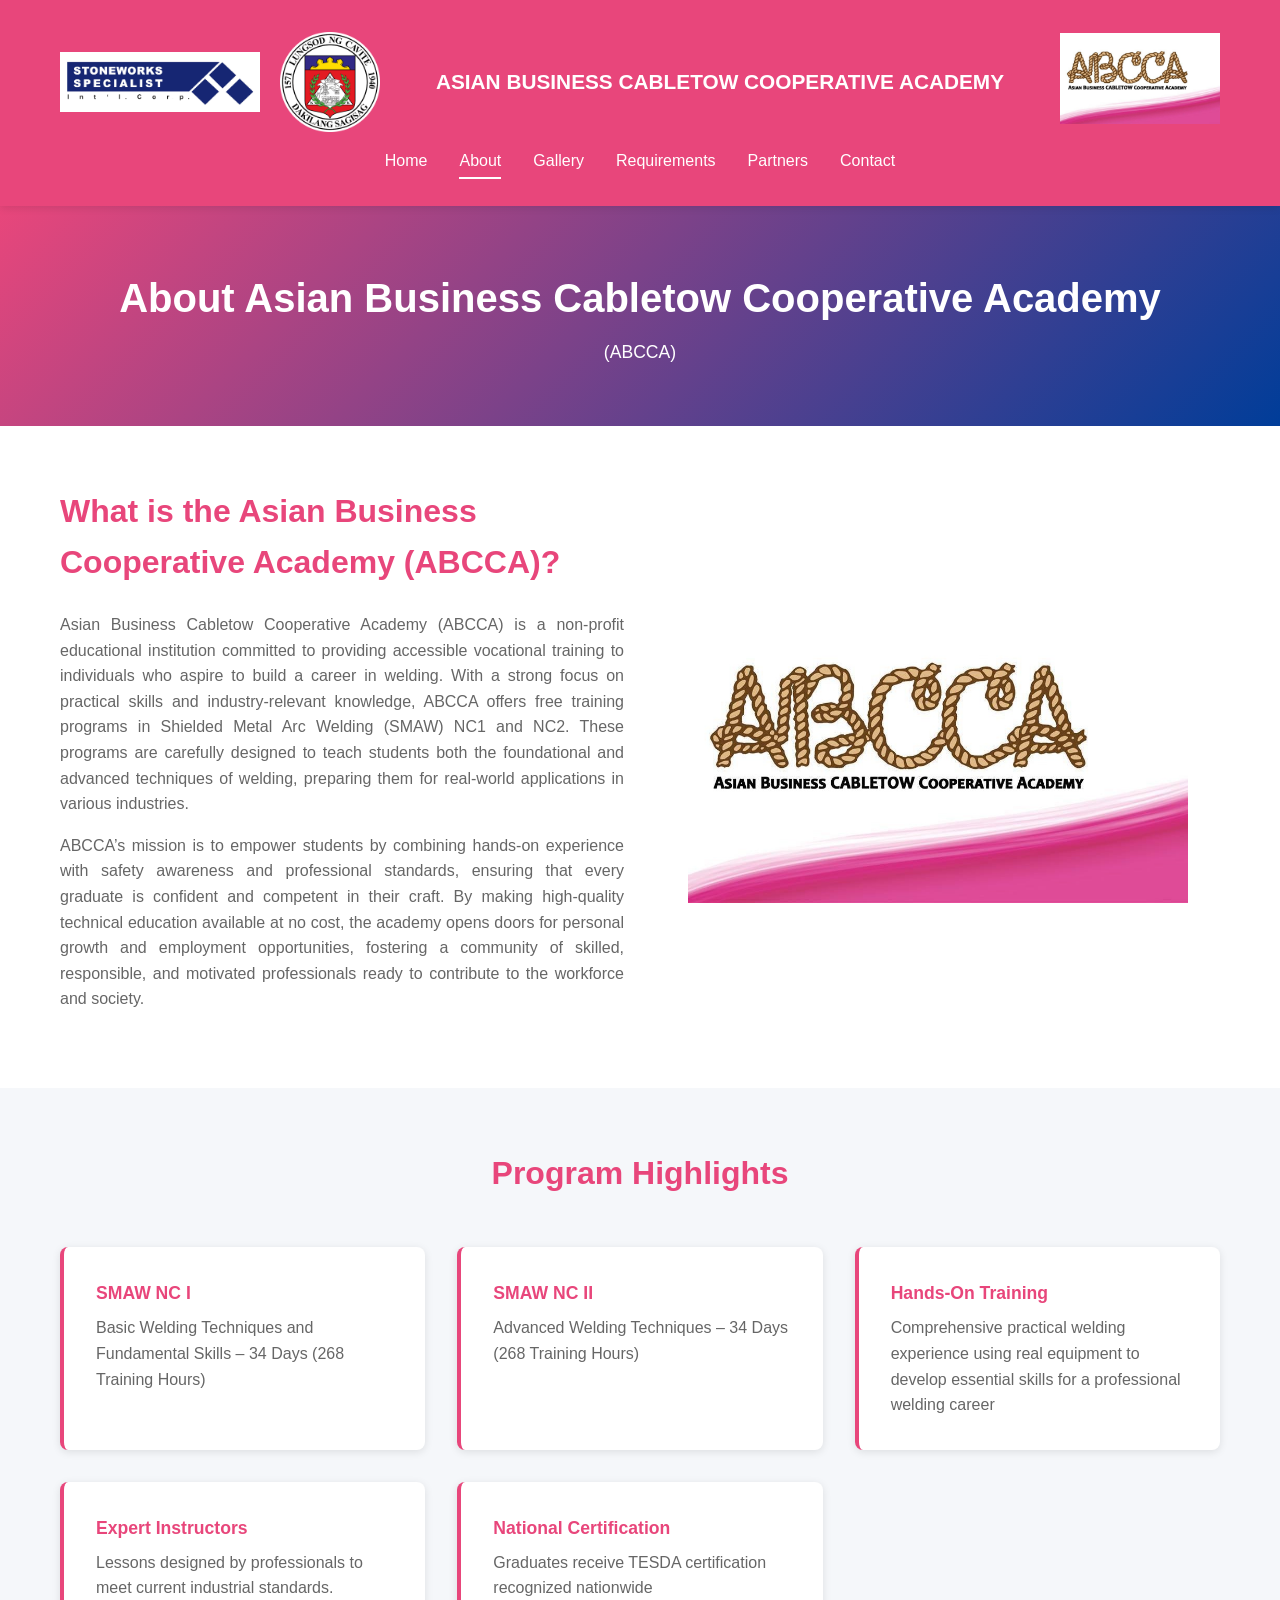
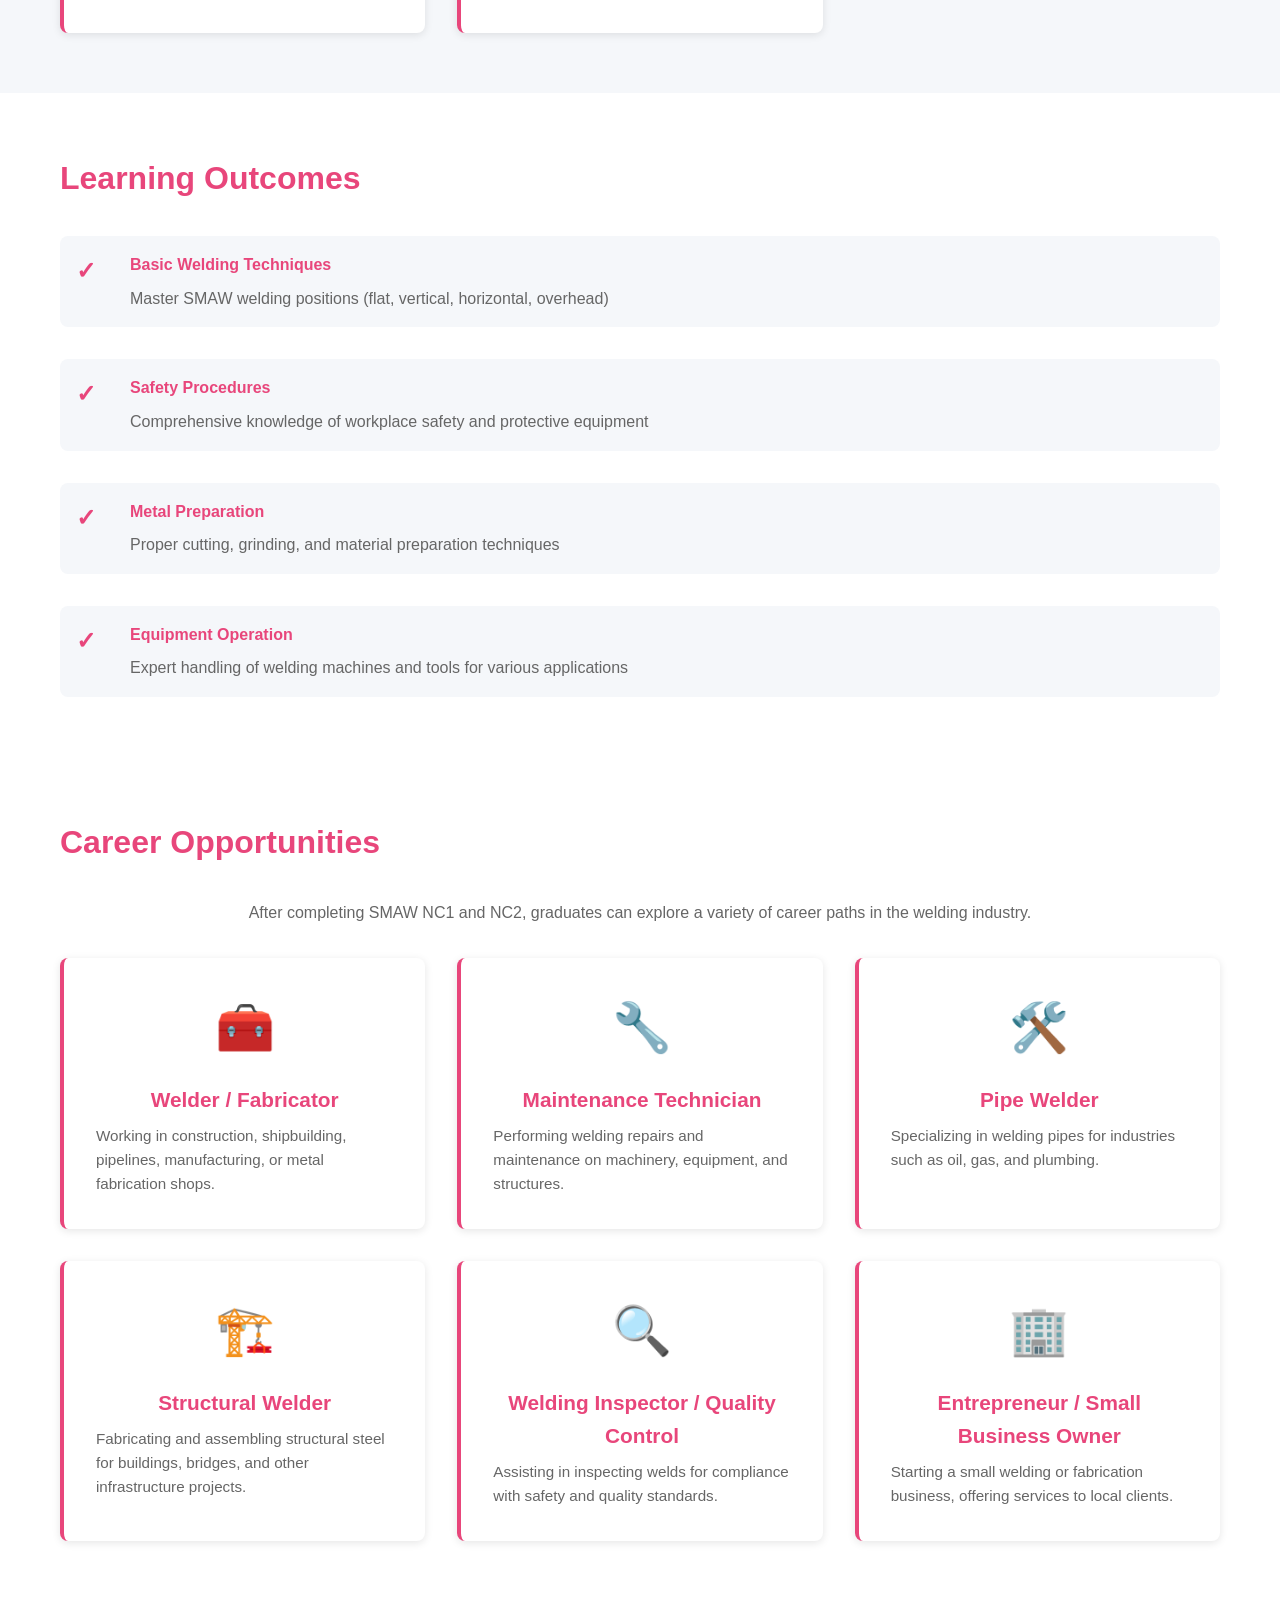
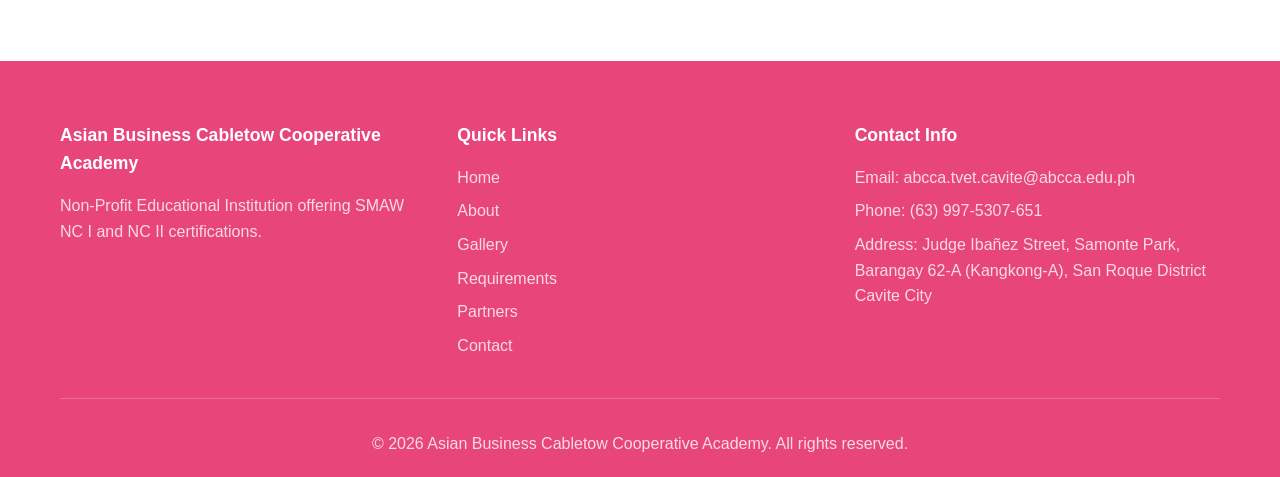
==== commit 33d11812: "Update about.html" ====
--- a/about.html
+++ b/about.html
@@ -3,7 +3,7 @@
 <head>
     <meta charset="UTF-8">
     <meta name="viewport" content="width=device-width, initial-scale=1.0">
-    <title>About SMAW Welding Training Program</title>
+    <title>About ABCCA Training School</title>
     <link rel="stylesheet" href="styles.css">
 </head>
 <body>
@@ -229,3 +229,4 @@
     <script src="script.js"></script>
 </body>
 </html>
+
--- a/styles.css
+++ b/styles.css
@@ -187,7 +187,7 @@
 }
 
 .logo-left img:last-child{
-    width:60px;
+    width:100px;
 }
 
 /* CENTER TITLE */
@@ -201,7 +201,7 @@
 
 /* RIGHT LOGO */
 .logo-right img{
-    width:90px;
+    width:160px;
 }
 
 /* MENU CENTER */
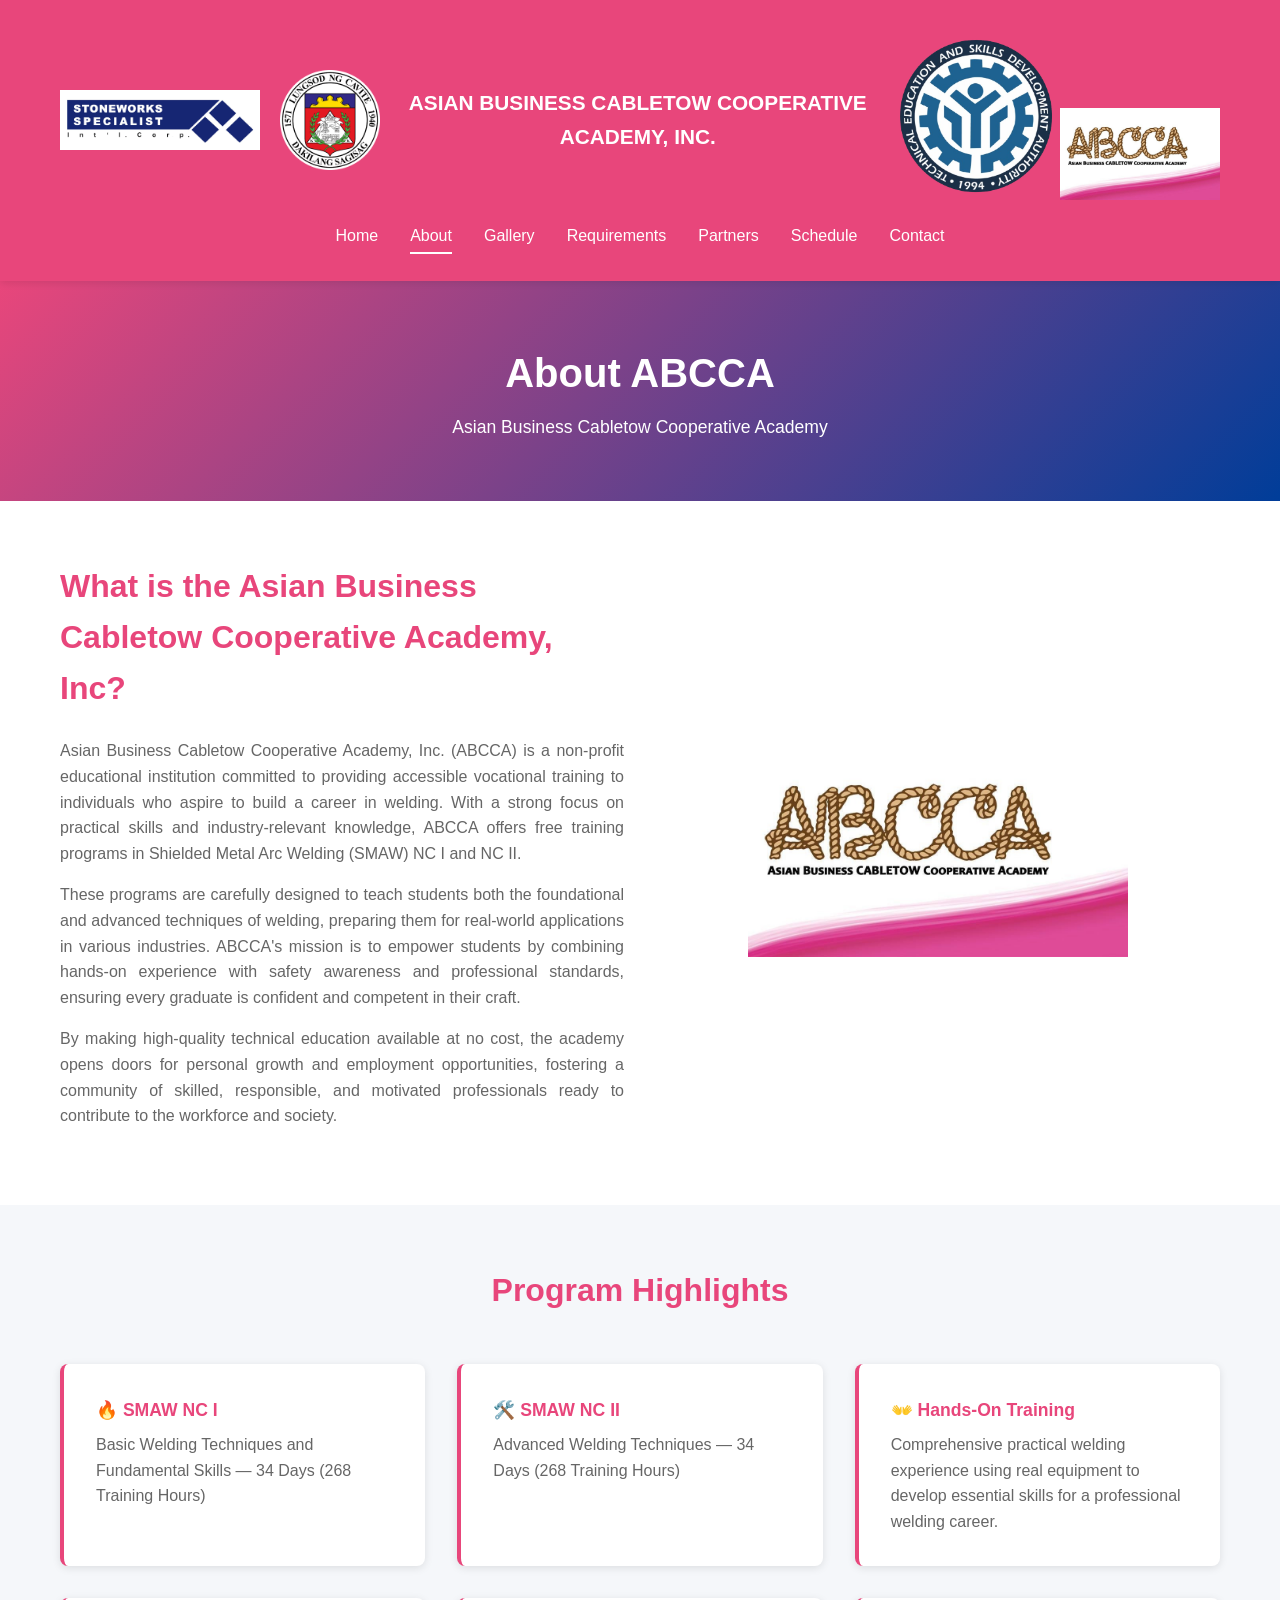
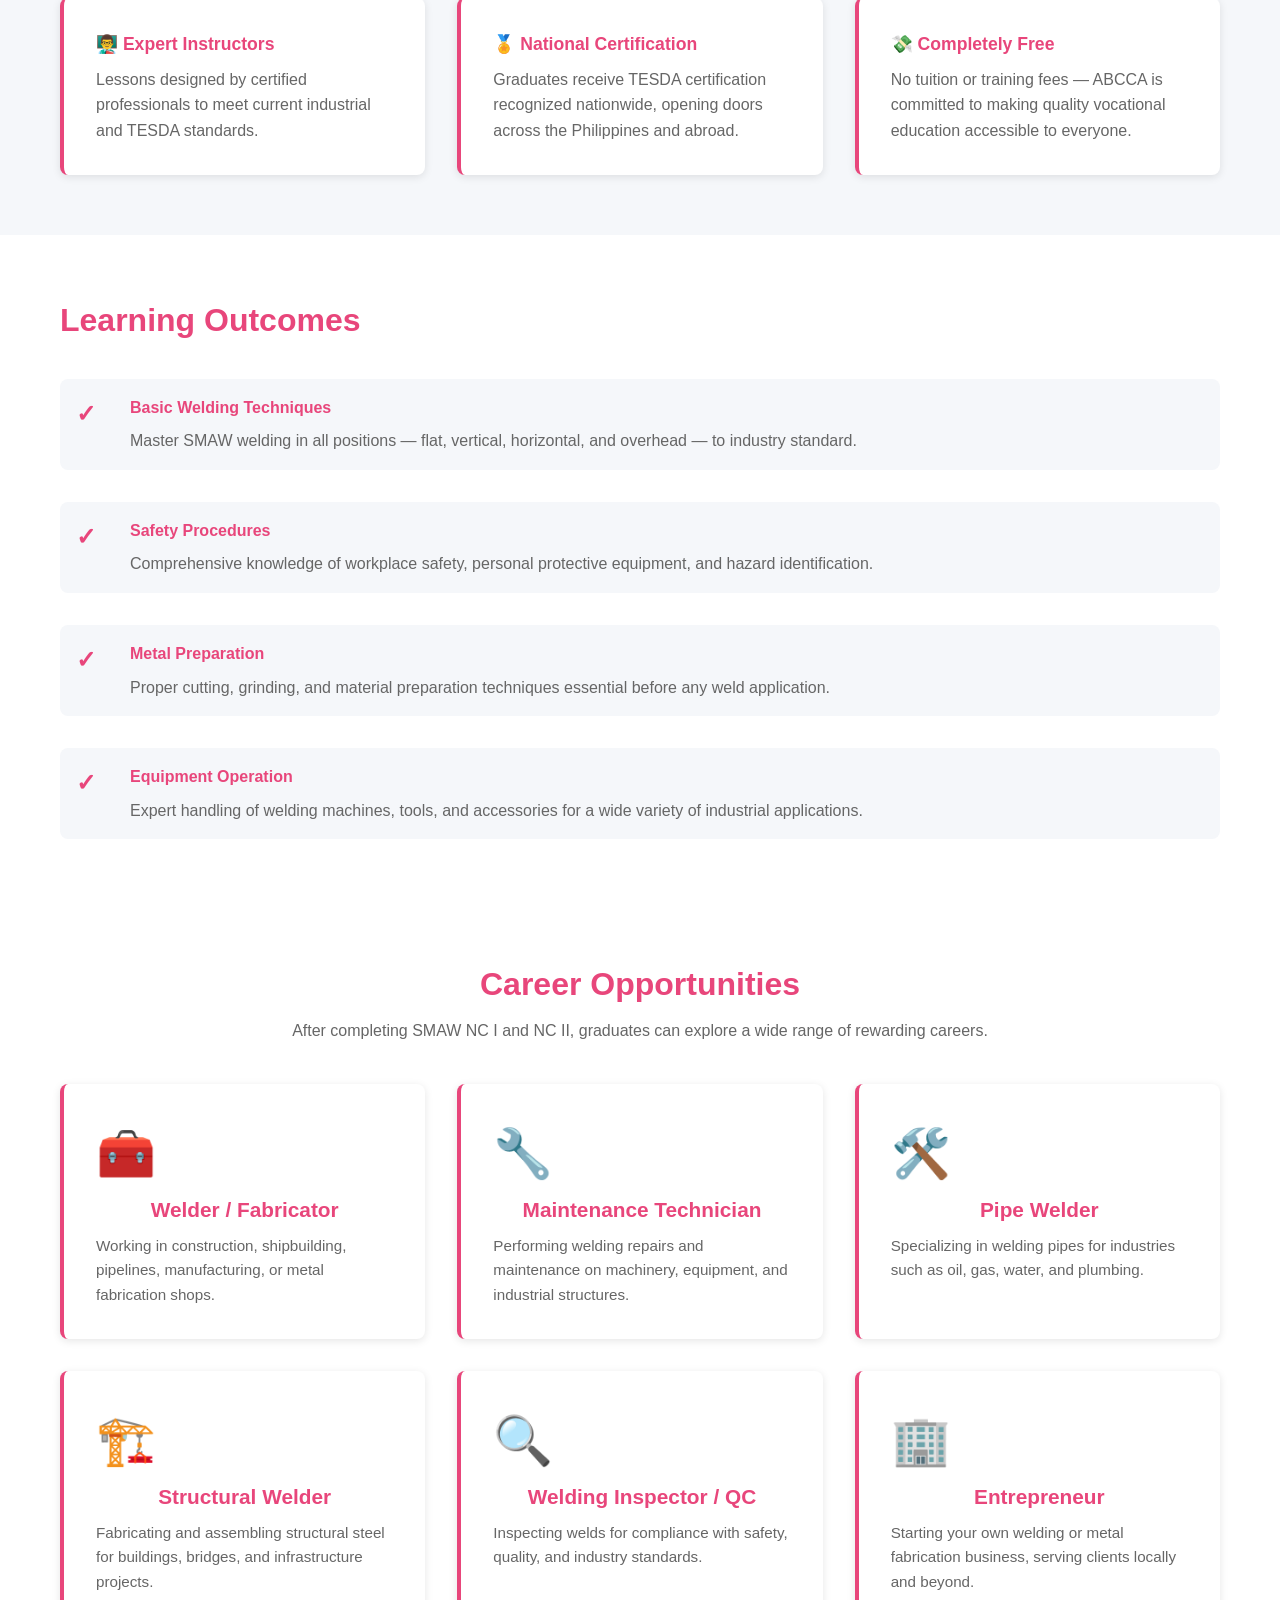
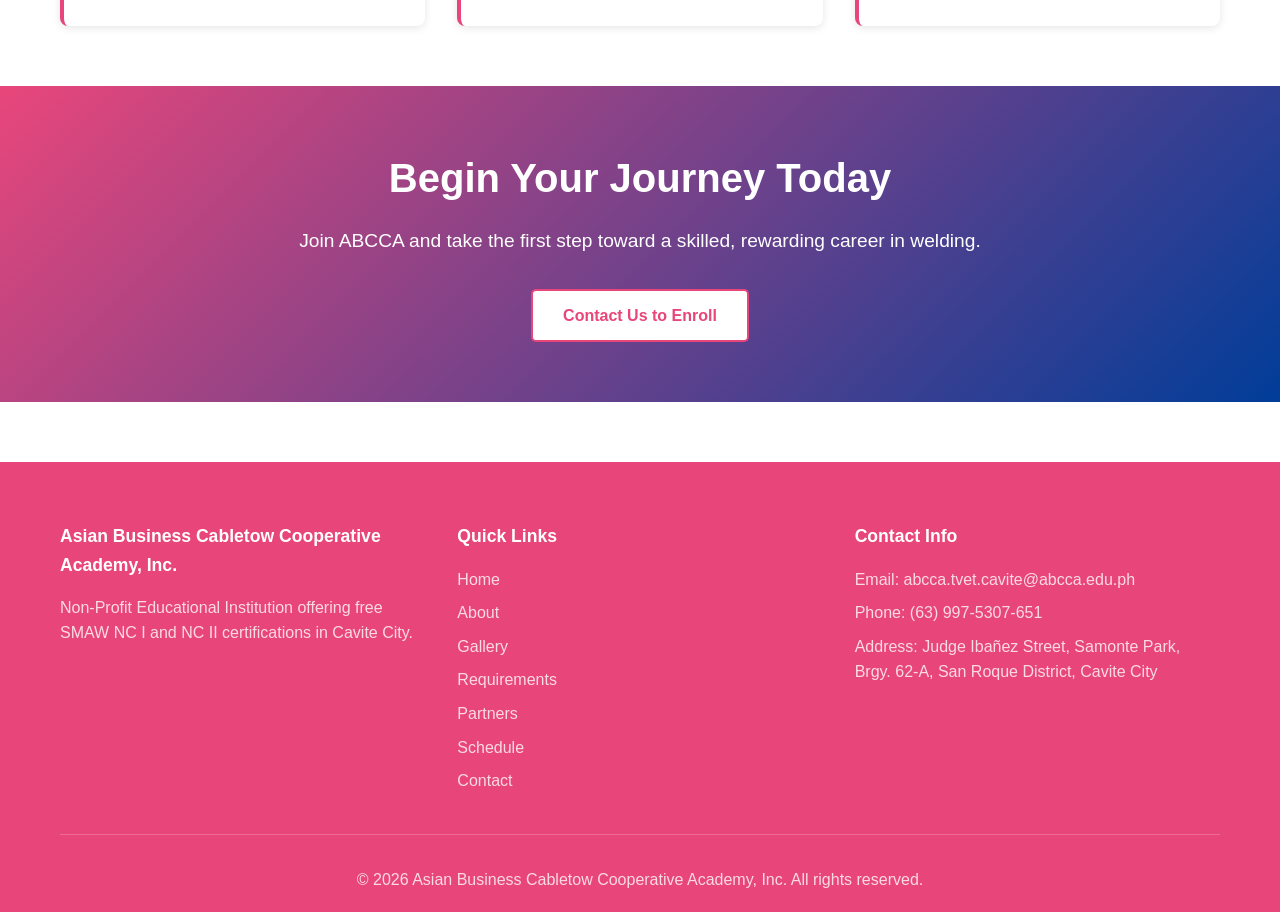
==== commit 5c4b8a84: "Update about.html" ====
--- a/about.html
+++ b/about.html
@@ -3,102 +3,96 @@
 <head>
     <meta charset="UTF-8">
     <meta name="viewport" content="width=device-width, initial-scale=1.0">
-    <title>About ABCCA Training School</title>
+    <title>About - ABCCA Training School</title>
     <link rel="stylesheet" href="styles.css">
 </head>
 <body>
-    <!-- Navigation Bar -->
+
     <nav class="navbar">
         <div class="nav-container-vertical">
-
-            <!-- TOP ROW -->
             <div class="header-top">
-
                 <div class="logo-left">
                     <img src="SSIC_LOGO.jpg" alt="Stoneworks Logo">
                     <img src="LGU_LOGO.png" alt="LGU Logo">
                 </div>
-
-                <h1 class="site-title">
-                    ASIAN BUSINESS CABLETOW COOPERATIVE ACADEMY
-                </h1>
-
+                <h1 class="site-title">ASIAN BUSINESS CABLETOW COOPERATIVE ACADEMY, INC.</h1>
                 <div class="logo-right">
+                    <img src="TESDA_LOGO.png" alt= "TESDA Logo">
                     <img src="ABCCA_LOGO.jpg" alt="ABCCA Logo">
                 </div>
-
-            </div>
-
-            <!-- MENU -->
+            </div>
             <ul class="nav-menu-left" id="navMenu">
-                <li><a href="index.html" >Home</a></li>
+                <li><a href="index.html">Home</a></li>
                 <li><a href="about.html" class="active">About</a></li>
                 <li><a href="projects.html">Gallery</a></li>
                 <li><a href="sponsors.html">Requirements</a></li>
                 <li><a href="partners.html">Partners</a></li>
+                <li><a href="schedule.html">Schedule</a></li>
                 <li><a href="contact.html">Contact</a></li>
             </ul>
-
         </div>
     </nav>
 
-    <!-- Main Content -->
     <main>
-        <!-- Page Header -->
         <section class="page-header">
             <div class="container">
-                <h2>About Asian Business Cabletow Cooperative Academy</h2>
-                <p>(ABCCA)</p>
-            </div>
-        </section>
-
-        <!-- Program Overview -->
+                <h2>About ABCCA</h2>
+                <p>Asian Business Cabletow Cooperative Academy</p>
+            </div>
+        </section>
+
+        <!-- Overview -->
         <section class="content-section">
             <div class="container">
                 <div class="content-wrapper">
                     <div class="content-text">
-                        <h3>What is the Asian Business Cooperative Academy (ABCCA)?</h3>
-                        <p>Asian Business Cabletow Cooperative Academy (ABCCA) is a non-profit educational institution committed to providing accessible vocational training to individuals who aspire to build a career in welding. With a strong focus on practical skills and industry-relevant knowledge, ABCCA offers free training programs in Shielded Metal Arc Welding (SMAW) NC1 and NC2. These programs are carefully designed to teach students both the foundational and advanced techniques of welding, preparing them for real-world applications in various industries.</p>
-                        <p>ABCCA’s mission is to empower students by combining hands-on experience with safety awareness and professional standards, ensuring that every graduate is confident and competent in their craft. By making high-quality technical education available at no cost, the academy opens doors for personal growth and employment opportunities, fostering a community of skilled, responsible, and motivated professionals ready to contribute to the workforce and society.</p>
+                        <h3>What is the Asian Business Cabletow Cooperative Academy, Inc?</h3>
+                        <p>Asian Business Cabletow Cooperative Academy, Inc. (ABCCA) is a non-profit educational institution committed to providing accessible vocational training to individuals who aspire to build a career in welding. With a strong focus on practical skills and industry-relevant knowledge, ABCCA offers free training programs in Shielded Metal Arc Welding (SMAW) NC I and NC II.</p>
+                        <p>These programs are carefully designed to teach students both the foundational and advanced techniques of welding, preparing them for real-world applications in various industries. ABCCA's mission is to empower students by combining hands-on experience with safety awareness and professional standards, ensuring every graduate is confident and competent in their craft.</p>
+                        <p>By making high-quality technical education available at no cost, the academy opens doors for personal growth and employment opportunities, fostering a community of skilled, responsible, and motivated professionals ready to contribute to the workforce and society.</p>
                     </div>
                     <div class="content-image">
-                        <img src="ABCCA_LOGO.jpg" style="width: 500px; height: 300px;">
-                    </div>
-                </div>
-            </div>
-        </section>
-
-        <!-- Program Details -->
+                        <img src="ABCCA_LOGO.jpg" alt="ABCCA Logo" style="max-width:380px; margin:0 auto;">
+                    </div>
+                </div>
+            </div>
+        </section>
+
+        <!-- Program Highlights -->
         <section class="program-details">
             <div class="container">
                 <h3>Program Highlights</h3>
                 <div class="details-grid">
                     <div class="detail-item">
-                        <h4>SMAW NC I</h4>
-                        <p>Basic Welding Techniques and Fundamental Skills – 34 Days (268 Training Hours)</p>
-                    </div>
-                    <div class="detail-item">
-                        <h4>SMAW NC II</h4>
-                        <p>Advanced Welding Techniques – 34 Days (268 Training Hours)</p>
-                    </div>
-                    <div class="detail-item">
-                        <h4>Hands-On Training</h4>
-                        <p>Comprehensive practical welding experience using real equipment to develop essential skills for a professional welding career</p>
-                    </div>
-                    <div class="detail-item">
-                        <h4>Expert Instructors</h4>
-                        <p>Lessons designed by professionals to meet current industrial standards.</p>
-                    </div>
-                    <div class="detail-item">
-                        <h4>National Certification</h4>
-                        <p>Graduates receive TESDA certification recognized nationwide</p>
+                        <h4>🔥 SMAW NC I</h4>
+                        <p>Basic Welding Techniques and Fundamental Skills — 34 Days (268 Training Hours)</p>
+                    </div>
+                    <div class="detail-item">
+                        <h4>🛠️ SMAW NC II</h4>
+                        <p>Advanced Welding Techniques — 34 Days (268 Training Hours)</p>
+                    </div>
+                    <div class="detail-item">
+                        <h4>👐 Hands-On Training</h4>
+                        <p>Comprehensive practical welding experience using real equipment to develop essential skills for a professional welding career.</p>
+                    </div>
+                    <div class="detail-item">
+                        <h4>👨‍🏫 Expert Instructors</h4>
+                        <p>Lessons designed by certified professionals to meet current industrial and TESDA standards.</p>
+                    </div>
+                    <div class="detail-item">
+                        <h4>🏅 National Certification</h4>
+                        <p>Graduates receive TESDA certification recognized nationwide, opening doors across the Philippines and abroad.</p>
+                    </div>
+                    <div class="detail-item">
+                        <h4>💸 Completely Free</h4>
+                        <p>No tuition or training fees — ABCCA is committed to making quality vocational education accessible to everyone.</p>
                     </div>
                 </div>
             </div>
         </section>
 
         <!-- Learning Outcomes -->
-        <section class="content-section">
+        <section class="content-section" style="background:var(--off-white)">
             <div class="container">
                 <h3>Learning Outcomes</h3>
                 <div class="outcomes-list">
@@ -106,28 +100,28 @@
                         <span class="outcome-number">✓</span>
                         <div class="outcome-content">
                             <h4>Basic Welding Techniques</h4>
-                            <p>Master SMAW welding positions (flat, vertical, horizontal, overhead)</p>
+                            <p>Master SMAW welding in all positions — flat, vertical, horizontal, and overhead — to industry standard.</p>
                         </div>
                     </div>
                     <div class="outcome-item">
                         <span class="outcome-number">✓</span>
                         <div class="outcome-content">
                             <h4>Safety Procedures</h4>
-                            <p>Comprehensive knowledge of workplace safety and protective equipment</p>
+                            <p>Comprehensive knowledge of workplace safety, personal protective equipment, and hazard identification.</p>
                         </div>
                     </div>
                     <div class="outcome-item">
                         <span class="outcome-number">✓</span>
                         <div class="outcome-content">
                             <h4>Metal Preparation</h4>
-                            <p>Proper cutting, grinding, and material preparation techniques</p>
+                            <p>Proper cutting, grinding, and material preparation techniques essential before any weld application.</p>
                         </div>
                     </div>
                     <div class="outcome-item">
                         <span class="outcome-number">✓</span>
                         <div class="outcome-content">
                             <h4>Equipment Operation</h4>
-                            <p>Expert handling of welding machines and tools for various applications</p>
+                            <p>Expert handling of welding machines, tools, and accessories for a wide variety of industrial applications.</p>
                         </div>
                     </div>
                 </div>
@@ -135,72 +129,61 @@
         </section>
 
         <!-- Career Opportunities -->
-       <section class="content-section">
-    <div class="container">
-        <h3>Career Opportunities</h3>
-        <p style="text-align: center; color: var(--text-light); margin-bottom: 2rem;">
-            After completing SMAW NC1 and NC2, graduates can explore a variety of career paths in the welding industry.
-        </p>
-        <div class="partners-grid">
-            <div class="partner-card">
-                <div class="partner-logo">🧰</div>
-                <h4>Welder / Fabricator</h4>
-                <p class="partner-summary">
-                    Working in construction, shipbuilding, pipelines, manufacturing, or metal fabrication shops.
-                </p>
-            </div>
-
-            <div class="partner-card">
-                <div class="partner-logo">🔧</div>
-                <h4>Maintenance Technician</h4>
-                <p class="partner-summary">
-                    Performing welding repairs and maintenance on machinery, equipment, and structures.
-                </p>
-            </div>
-
-            <div class="partner-card">
-                <div class="partner-logo">🛠️</div>
-                <h4>Pipe Welder</h4>
-                <p class="partner-summary">
-                    Specializing in welding pipes for industries such as oil, gas, and plumbing.
-                </p>
-            </div>
-
-            <div class="partner-card">
-                <div class="partner-logo">🏗️</div>
-                <h4>Structural Welder</h4>
-                <p class="partner-summary">
-                    Fabricating and assembling structural steel for buildings, bridges, and other infrastructure projects.
-                </p>
-            </div>
-
-            <div class="partner-card">
-                <div class="partner-logo">🔍</div>
-                <h4>Welding Inspector / Quality Control</h4>
-                <p class="partner-summary">
-                    Assisting in inspecting welds for compliance with safety and quality standards.
-                </p>
-            </div>
-
-            <div class="partner-card">
-                <div class="partner-logo">🏢</div>
-                <h4>Entrepreneur / Small Business Owner</h4>
-                <p class="partner-summary">
-                    Starting a small welding or fabrication business, offering services to local clients.
-                </p>
-            </div>
-        </div>
-    </div>
-</section>
+        <section class="content-section">
+            <div class="container">
+                <h3 style="text-align:center; margin-bottom:0.5rem;">Career Opportunities</h3>
+                <p style="text-align:center; color:var(--text-light); margin-bottom:2.5rem;">After completing SMAW NC I and NC II, graduates can explore a wide range of rewarding careers.</p>
+                <div class="partners-grid">
+                    <div class="partner-card">
+                        <span class="partner-logo">🧰</span>
+                        <h4>Welder / Fabricator</h4>
+                        <p class="partner-summary">Working in construction, shipbuilding, pipelines, manufacturing, or metal fabrication shops.</p>
+                    </div>
+                    <div class="partner-card">
+                        <span class="partner-logo">🔧</span>
+                        <h4>Maintenance Technician</h4>
+                        <p class="partner-summary">Performing welding repairs and maintenance on machinery, equipment, and industrial structures.</p>
+                    </div>
+                    <div class="partner-card">
+                        <span class="partner-logo">🛠️</span>
+                        <h4>Pipe Welder</h4>
+                        <p class="partner-summary">Specializing in welding pipes for industries such as oil, gas, water, and plumbing.</p>
+                    </div>
+                    <div class="partner-card">
+                        <span class="partner-logo">🏗️</span>
+                        <h4>Structural Welder</h4>
+                        <p class="partner-summary">Fabricating and assembling structural steel for buildings, bridges, and infrastructure projects.</p>
+                    </div>
+                    <div class="partner-card">
+                        <span class="partner-logo">🔍</span>
+                        <h4>Welding Inspector / QC</h4>
+                        <p class="partner-summary">Inspecting welds for compliance with safety, quality, and industry standards.</p>
+                    </div>
+                    <div class="partner-card">
+                        <span class="partner-logo">🏢</span>
+                        <h4>Entrepreneur</h4>
+                        <p class="partner-summary">Starting your own welding or metal fabrication business, serving clients locally and beyond.</p>
+                    </div>
+                </div>
+            </div>
+        </section>
+
+        <!-- CTA -->
+        <section class="cta">
+            <div class="container">
+                <h2>Begin Your Journey Today</h2>
+                <p>Join ABCCA and take the first step toward a skilled, rewarding career in welding.</p>
+                <a href="contact.html" class="btn btn-secondary">Contact Us to Enroll</a>
+            </div>
+        </section>
     </main>
 
-    <!-- Footer -->
     <footer class="footer">
         <div class="container">
             <div class="footer-content">
                 <div class="footer-section">
-                    <h4>Asian Business Cabletow Cooperative Academy</h4>
-                    <p>Non-Profit Educational Institution offering SMAW NC I and NC II certifications.</p>
+                    <h4>Asian Business Cabletow Cooperative Academy, Inc.</h4>
+                    <p>Non-Profit Educational Institution offering free SMAW NC I and NC II certifications in Cavite City.</p>
                 </div>
                 <div class="footer-section">
                     <h4>Quick Links</h4>
@@ -210,6 +193,7 @@
                         <li><a href="projects.html">Gallery</a></li>
                         <li><a href="sponsors.html">Requirements</a></li>
                         <li><a href="partners.html">Partners</a></li>
+                        <li><a href="schedule.html">Schedule</a></li>
                         <li><a href="contact.html">Contact</a></li>
                     </ul>
                 </div>
@@ -217,11 +201,11 @@
                     <h4>Contact Info</h4>
                     <p>Email: abcca.tvet.cavite@abcca.edu.ph</p>
                     <p>Phone: (63) 997-5307-651</p>
-                    <p>Address: Judge Ibañez Street, Samonte Park, Barangay 62-A (Kangkong-A), San Roque District Cavite City</p>
+                    <p>Address: Judge Ibañez Street, Samonte Park, Brgy. 62-A, San Roque District, Cavite City</p>
                 </div>
             </div>
             <div class="footer-bottom">
-                <p>&copy; 2026 Asian Business Cabletow Cooperative Academy. All rights reserved.</p>
+                <p>&copy; 2026 Asian Business Cabletow Cooperative Academy, Inc. All rights reserved.</p>
             </div>
         </div>
     </footer>
@@ -229,4 +213,3 @@
     <script src="script.js"></script>
 </body>
 </html>
-
